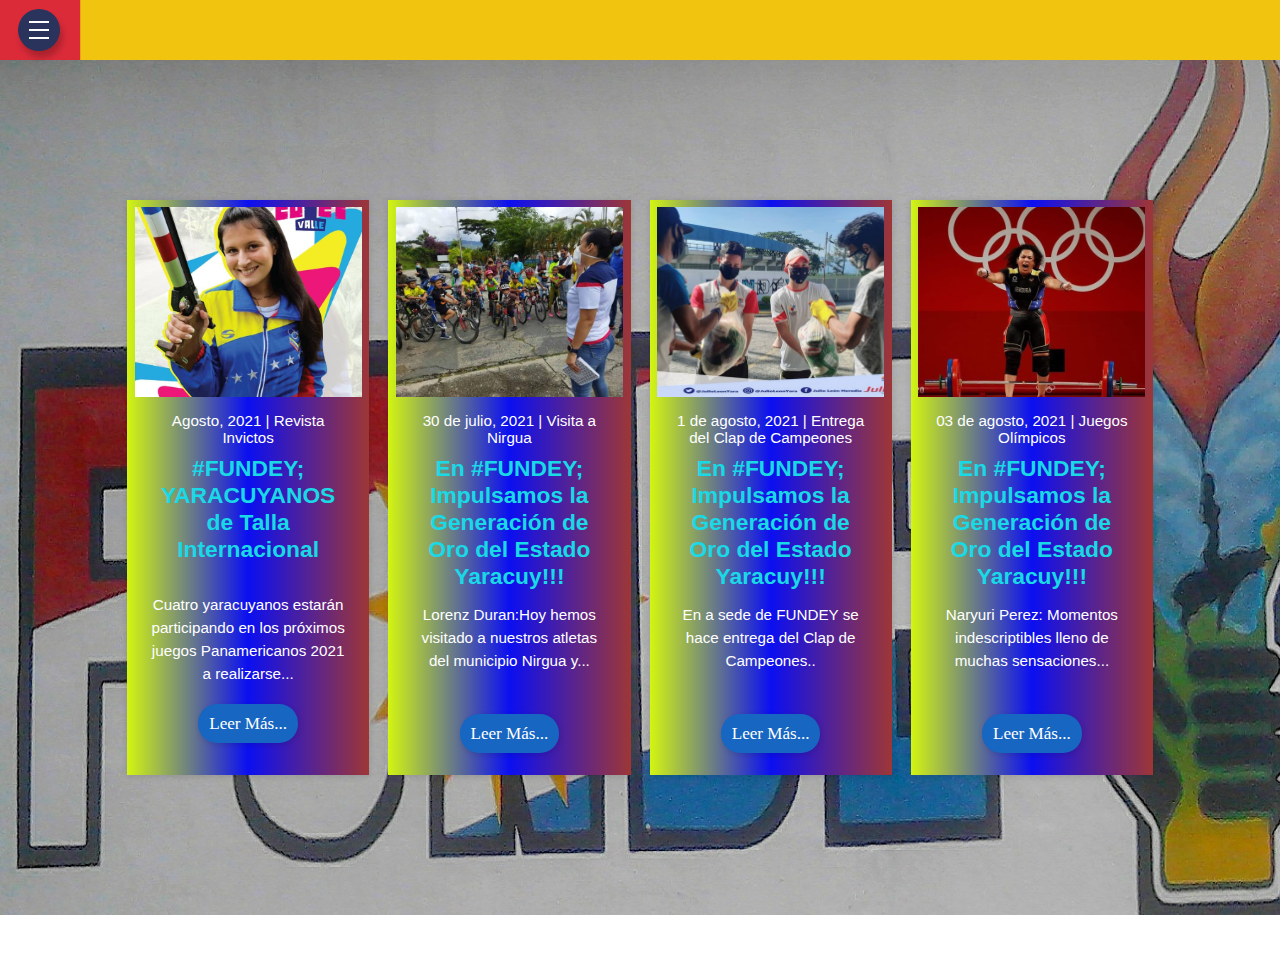
==== index.html @ c15ae680 "Primer commit antes de optimizar el código" ====
<!DOCTYPE html>

<html lang="es">

<head>
  <meta http-equiv="Content-Type" content="text/html; charset=UTF-8">
  <meta name="description" content="Página oficial del Instituto Autónomo del Deporte del Estado Yaracuy (FUNDEY)" />
  <meta name="language" content="spanish" />
  <meta name="copyright" content="FUNDEY">
  <meta name="designer" content="Rayve Zerpa-2021">
  <meta name="audience" content="all">
  <meta name="keywords" content="fundey,Deporte,yaracuy">
  <meta name="robots" content="idex, all, follow">
  <meta http-equiv="X-UA-Compatible" content="IE=edge">
  <meta name="viewport"
    content="width=device-width, user-scalable=no, initial-scale=1.0, maximum-scale=1.0, minimum-scale=1.0">
  <title>FUNDEY</title>
  <!-- CSS Fontawesome -->
  <link rel="stylesheet" href="https://cdnjs.cloudflare.com/ajax/libs/font-awesome/5.15.2/css/all.min.css"
    integrity="sha512-HK5fgLBL+xu6dm/Ii3z4xhlSUyZgTT9tuc/hSrtw6uzJOvgRr2a9jyxxT1ely+B+xFAmJKVSTbpM/CuL7qxO8w=="
    crossorigin="anonymous">
  <link rel="stylesheet" href="css/styles.css">
  <link rel="icon" type="image-x-icon" href="img/FUNDEY.png">
  <meta itemprop="streetAddress"
    content="Av. Alberto Ravell junto al Estadio Florentino Oropeza, cerca de la Plaza de las Banderas">
  <meta itemprop="Venezuela">
</head>

<body background="img/F.JPG">
  <div class="contenedor">


    <div class="main">
      <nav class="nav-main">
        <!-- BTN -->
        <input type="checkbox" class="nav-main__btn-collapse" id="nav-main__checkbox">
        <label for="nav-main__checkbox" class="nav-main__btn-collapse-icon">
          <span class="icon-nav"></span>
          <span class="icon-nav"></span>
          <span class="icon-nav"></span>
        </label>
        <!-- Box red -->
        <div class="nav-main__btn-collapse-bg" style="
    width: 168px;
"></div>
        <!-- Social Networks -->
        <div class="Social-networks">

          <!-- FB -->
          <a href="https://www.facebook.com/fundey.yaracuy" target="_blank" class="social-networks__link-item">
            <i class="fab fa-facebook-f"></i>
          </a>
          <!-- Tw -->
          <a href="https://twitter.com/FUNDEYARACUY" target="_blank" class="social-networks__link-item">
            <i class="fab fa-twitter"></i>

          </a>
          <!-- Ig -->
          <a href="https://www.instagram.com/fundeyoficial/?hl=es-la" target="_blank"
            class="social-networks__link-item">
            <i class="fab fa-instagram"></i>

          </a>
        </div><a href="https://www.instagram.com/fundeyoficial/?hl=es-la" target="_blank"
          class="social-networks__link-item">
          <!-- Menu -->

        </a>
        <div class="nav-main__menu" style="
    padding-left: 22px;
    padding-right: 22px;
     height: 4064px;
"><a href="https://www.instagram.com/fundeyoficial/?hl=es-la" target="_blank" class="social-networks__link-item">

          </a><a href="index.html" class="nav-main__link-item">
            <div class="uno">
              <i class="far fa-newspaper"></i>
              Noticias de FUNDEY
            </div>
          </a>

          <a href="datos personales.html" class="nav-main__link-item">
            <i class="fas fa-user-circle"></i>
            Registro de Atletas
          </a>
          <a href="coordinaciones.html" class="nav-main__link-item">
            <i class="far fa-flag"></i>
            Coordinaciones
          </a>
          <a href="contactos.html" class="nav-main__link-item">
            <i class="fas fa-address-book"></i>
            Contactos
          </a>


          <a href="index.html" class="nav-main__link-item">
            <i class="fas fa-door-open"></i>
            Salir
          </a>


        </div>
      </nav>

      <section class="post-list">

        <div class="content">

          <article class="post">

            <div class="post-header">
              <div class="post-img-1"></div>
            </div>
            <div class="post-body">
              <span>Agosto, 2021 | Revista Invictos</span>
              <h2>#FUNDEY; YARACUYANOS de Talla Internacional</h2><br>
              <p class="descripcion">Cuatro yaracuyanos estarán participando en los próximos juegos Panamericanos 2021 a
                realizarse...</p>

              <a href="invictos.html" target="_blank" class="post-link">Leer Más...</a>
            </div>
          </article>
          <article class="post">

            <div class="post-header">
              <div class="post-img-3"></div>
            </div>
            <div class="post-body">
              <span>30 de julio, 2021 | Visita a Nirgua</span>
              <h2>En #FUNDEY; Impulsamos la Generación de Oro del Estado Yaracuy!!!</h2>
              <p class="descripcion">Lorenz Duran:Hoy hemos visitado a nuestros atletas del municipio Nirgua y...</p>
              <a href="https://www.facebook.com/fundey.yaracuy/posts/2921214738137522?__cft__[0]=AZXMhG8jjVGHwhRX1vwPn7FW-MMhsJ37k0lGNnwBDy6NblDKTuO_qsgXxkqJTqIxY2VJIzAE320R9r_gaXA3pOkBSysNZcCXfr0nYR2k7NFZZsm3P5j7nrLzKc7S3X9ITIvhUC3WndHsglSlMdzwYsxd&amp;__tn__=%2CO%2CP-R"
                target="_blank" class="post-link">Leer Más...</a>
            </div>
          </article>

          <article class="post">

            <div class="post-header">
              <div class="post-img-2"></div>
            </div>
            <div class="post-body">
              <span>1 de agosto, 2021 | Entrega del Clap de Campeones</span>
              <h2>En #FUNDEY; Impulsamos la Generación de Oro del Estado Yaracuy!!!</h2>
              <p class="descripcion">En a sede de FUNDEY se hace entrega del Clap de Campeones..</p>
              <a href="https://twitter.com/FUNDEYARACUY/status/1289336650439385088" target="_blank"
                class="post-link">Leer Más...</a>
            </div>
          </article>

          <article class="post">

            <div class="post-header">
              <div class="post-img-4"></div>
            </div>
            <div class="post-body">
              <span>03 de agosto, 2021 | Juegos Olímpicos</span>
              <h2>En #FUNDEY; Impulsamos la Generación de Oro del Estado Yaracuy!!!</h2>
              <p class="descripcion">Naryuri Perez: Momentos indescriptibles lleno de muchas sensaciones...</p>
              <a href="https://www.facebook.com/fundey.yaracuy/posts/2923576051234724" target="_blank"
                class="post-link">Leer Más...</a>
            </div>
          </article>

        </div>
      </section>


      <script src="main.js"></script>

</body>

</html>
---- css/styles.css ----
*,
*::before,
*::after {
  margin: 0;
  padding: 0;
  box-sizing: border-box;
}
:root {
  --color-yellow: #f1c40f;
  --color-red: #db2b39;
  --color-blue-dark: #29335c;
  --color-blue: #2130b3;

  --size-btn-collapse: 10.5rem;

  --time-animation: 0.3s;
  --box-shadow: 3px 7px 7px rgba(0 0 0 / 22%);
}

.nav-main a {
  text-decoration: none;
  color: inherit;
}
.nav-main {
  background-color: var(--color-yellow);
  padding: 0.6rem 1.2rem;
  display: flex;
  align-items: center;
  position: relative;
}
.nav-main__btn-collapse-icon {
  --size: 44px;
  width: var(--size);
  height: var(--size);
  border-radius: 50%;
  background-color: var(--color-blue-dark);
  padding: 0.6rem 0.3rem;
  z-index: 10;
  cursor: pointer;
  box-shadow: var(--box-shadow);
  display: flex;
  flex-direction: column;
  align-items: center;
  justify-content: space-around;
}
.icon-nav {
  display: block;
  width: 60%;
  height: 2px;
  background-color: #fff;
}
.nav-main__btn-collapse:checked
  + .nav-main__btn-collapse-icon
  .icon-nav:first-child {
  transform: translateY(0.5em) rotate(45deg);
  transition: transform calc(var(--time-animation) / 2);
}
.nav-main__btn-collapse {
  display: none;
}
.nav-main__btn-collapse:checked
  + .nav-main__btn-collapse-icon
  .icon-nav:nth-of-type(2) {
  transform: scale(0);
}
.nav-main__btn-collapse:checked
  + .nav-main__btn-collapse-icon
  .icon-nav:last-child {
  transform: translateY(-0.5em) rotate(-45deg);
}
.nav-main__btn-collapse-bg {
  height: 100%;
  width: var(--size-btn-collapse);
  background-color: var(--color-red);
  position: absolute;
  left: 0px;
  top: 0px;
  transform: translateX(calc(var(--size-btn-collapse) / 2 * -1));
  transition: transform var(--time-animation);
}
.nav-main__btn-collapse:checked ~ .nav-main__btn-collapse-bg {
  transform: translateX(0);
}
.Social-networks {
  background-color: var(--color-blue);
  border-radius: 0 1rem 1rem 0;
  padding: 0.4rem;
  padding-left: 1.5rem;
  color: #fff;
  box-shadow: var(--box-shadow);
  z-index: 1;
  margin-left: -1rem;
  transform: scaleX(0);
  transition: transform var(--time-animation);
  transform-origin: left;
}
.social-networks__link-item {
  margin: 0 1rem;
}
.nav-main__btn-collapse:checked ~ .Social-networks {
  transform: scaleX(1);
}
.nav-main__menu {
  position: absolute;
  left: 0;
  top: 100%;
  display: flex;
  flex-direction: column;
  width: var(--size-btn-collapse);
  height: calc(109vh - 65px);
  background-color: var(--color-red);
  padding: 2rem;
  font-weight: 300;
  box-shadow: var(--box-shadow);
  color: white;
  transform: scaleY(0);
  transition: transform var(--time-animation);
  -o-transform-origin: top;
  transform-origin: top;
}
.nav-main__link-item:hover {
  background: #a50505;
  text-decoration: none;
  padding: 18px 4px;
  display: block;
  border-radius: 10px;
  position: absolute flex;
  transition: var(--time-animation) 0.1s;
}
.nav-main__link-item:focus {
  background: #a50505;
  text-decoration: none;
  padding: 18px 4px;
  display: block;
  border-radius: 10px;
  position: absolute flex;
  transition: var(--time-animation) 0.1s;
}
.uno {
  background: #a50505;
  text-decoration: none;
  padding: 18px 4px;
  background-size: auto;
  display: block;
  border-radius: 10px;
  position: relative;
  box-sizing: border-box;
}
.nav-main__link-item {
  margin-bottom: 2rem;
}
.nav-main__link-item > .far {
  display: inline-block;
  margin-right: 0.6rem;
}

.nav-main__btn-collapse:checked ~ .nav-main__menu {
  transform: scaleY(1);
}
a {
  font-size: 18px;
  font-family: "Times New Roman", Times, serif;
}
body {
  background-repeat: no-repeat;
  background-size: 110% 100%;
  font-family: sans-serif;
  zoom: 95%;
}

.post-list {
  display: flex;
  min-height: 100vh;
  align-items: center;
  justify-content: center;
  padding: 30px 15px;
}

.content {
  display: grid;
  grid-template-columns: repeat(4, 1fr);
  grid-gap: 20px;
  max-width: 1080px;
  margin: auto;
}

.post-img-1 {
  background: url(Invictos.jpg);
  width: 100%;
  height: 200px;
  background-size: cover;
  background-position: center;
  transition: 0.2s;
}
.post-img-2 {
  background: url(beneficio.jpg);
  width: 100%;
  height: 200px;
  background-size: cover;
  background-position: center;
  transition: 0.2s;
}
.post-img-3 {
  background: url(visita.jpg);
  width: 100%;
  height: 200px;
  background-size: cover;
  background-position: center;
  transition: 0.2s;
}
.post-img-4 {
  background: url(naryury.jpg);
  width: 100%;
  height: 200px;
  background-size: cover;
  background-position: center;
  transition: 0.2s;
}
.post {
  box-shadow: 0 1px 6px 1px rgba(0 0 0 / 0.1);
  overflow: hidden;
  transition: 0.2s;
  background-image: linear-gradient(
    to right,
    #d3f511,
    #0b0ff1,
    rgb(158, 54, 54)
  );
  padding: 8px;
}

.post:hover {
  transform: translateY(-4px);
  box-shadow: 0 1px 14px 2px rgba(0 0 0 / 0.15);
}
.post-header {
  width: 100%;
  height: 200px;
  overflow: hidden;
  cursor: pointer;
}
.post:hover .post-img-1,
.post:hover .post-img-2,
.post:hover .post-img-3,
.post:hover .post-img-4 {
  transform: scale(1.1);
}
.post-body {
  padding: 15px;
  text-align: center;
}
.post-body span {
  display: inline-block;
  color: rgb(255, 255, 255);
  margin-bottom: 10px;
}
.post-body h2 {
  margin-bottom: 15px;
  color: rgb(25, 217, 231);
}
.post-body p {
  line-height: 1.5;
  margin-bottom: 20px;
  color: rgb(255, 255, 255);
}
.post-body .post-link {
  display: block;
  text-decoration: none;
  padding: 10px;
  background: #1666c2;
  color: #fff;
  width: 50%;
  margin: auto;
  border-radius: 20px;
  box-shadow: 1px 2px 6px 1px rgba(0 0 0 / 0.1);
  transition: 0.2s;
}
.contenedor {
  width: 100%;
  max-width: auto;
  margin: auto;
  overflow: hidden;
  margin-top: 0px;
}
.post-body .post-link:hover {
  background: #2d74c5;
  box-shadow: 1px 2px 6px 1px rgba(0 0 0 / 0.2);
  transform: translateY(-2px);
}
.post-body .post-link:focus {
  background: #2d74c5;
  box-shadow: 1px 2px 6px 1px rgba(0 0 0 / 0.2);
  transform: translateY(-2px);
}
.main {
  width: 100%;
  margin: auto;
  float: left;
  box-sizing: border-box;
}
@media (max-width: 1024px) {
  .content {
    display: grid;
    grid-template-columns: repeat(3, 1fr);
  }
}
@media (max-width: 980px) {
  .content {
    display: grid;
    grid-template-columns: repeat(2, 1fr);
  }
}

@media screen and (max-width: 760px) {
  body {
    background-size: 100% 100%;

    width: auto;
  }

  .form-register {
    margin-top: auto;
    margin: auto;
    height: 500px;
    width: 416px;
    background: rgba(0, 163, 163, 0.829);
    border-radius: 12px;
    font-family: "times new roman";
    font-size: 25px;
    color: black;
    box-shadow: 10px 15px 30px red;
  }
}
@media screen and (max-height: 125px) {
  body {
    background-size: 100% 100%;

    width: auto;
  }

  .form-register {
    margin-top: auto;
    margin: auto;
    height: 500px;
    width: 416px;
    background: rgba(0, 163, 163, 0.829);
    border-radius: 12px;
    font-family: "times new roman";
    font-size: 25px;
    color: black;
    box-shadow: 10px 15px 30px red;
  }
}
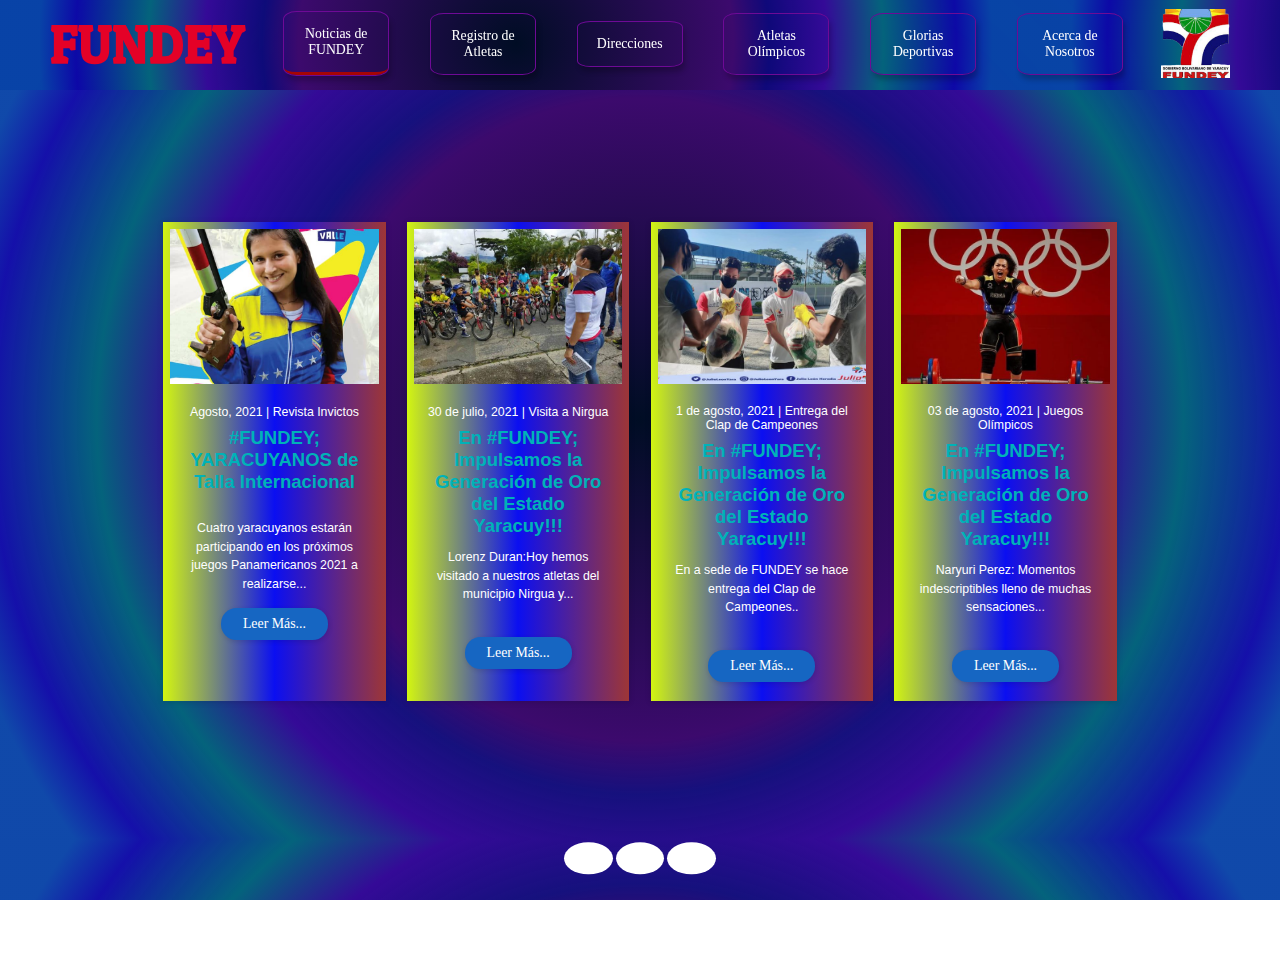
==== commit fc915426: "Primer commit de Jyrob" ====
--- a/index.html
+++ b/index.html
@@ -4,32 +4,32 @@
 
 <head>
   <meta http-equiv="Content-Type" content="text/html; charset=UTF-8">
-  <meta name="description" content="Página oficial del Instituto Autónomo del Deporte del Estado Yaracuy (FUNDEY)" />
-  <meta name="language" content="spanish" />
+  <meta name="description" content="Página oficial del Instituto Autónomo del Deporte del Estado Yaracuy (FUNDEY)">
+  <meta name="language" content="spanish">
   <meta name="copyright" content="FUNDEY">
   <meta name="designer" content="Rayve Zerpa-2021">
   <meta name="audience" content="all">
   <meta name="keywords" content="fundey,Deporte,yaracuy">
   <meta name="robots" content="idex, all, follow">
   <meta http-equiv="X-UA-Compatible" content="IE=edge">
-  <meta name="viewport"
-    content="width=device-width, user-scalable=no, initial-scale=1.0, maximum-scale=1.0, minimum-scale=1.0">
+  <meta name="viewport" content="width=device-width, user-scalable=no,
+      initial-scale=1.0, maximum-scale=1.0, minimum-scale=1.0">
+  <meta name="og:street-address" content="Av. Alberto Ravell junto al Estadio Florentino Oropeza">
   <title>FUNDEY</title>
   <!-- CSS Fontawesome -->
   <link rel="stylesheet" href="https://cdnjs.cloudflare.com/ajax/libs/font-awesome/5.15.2/css/all.min.css"
     integrity="sha512-HK5fgLBL+xu6dm/Ii3z4xhlSUyZgTT9tuc/hSrtw6uzJOvgRr2a9jyxxT1ely+B+xFAmJKVSTbpM/CuL7qxO8w=="
     crossorigin="anonymous">
+  <link href="https://fonts.googleapis.com/css?family=Patua+One:regular" rel="stylesheet" />
+  <link
+    href="https://fonts.googleapis.com/css?family=Roboto:100,100italic,300,300italic,regular,italic,500,500italic,700,700italic,900,900italic"
+    rel="stylesheet" />
   <link rel="stylesheet" href="css/styles.css">
   <link rel="icon" type="image-x-icon" href="img/FUNDEY.png">
-  <meta itemprop="streetAddress"
-    content="Av. Alberto Ravell junto al Estadio Florentino Oropeza, cerca de la Plaza de las Banderas">
-  <meta itemprop="Venezuela">
 </head>
 
-<body background="img/F.JPG">
+<body>
   <div class="contenedor">
-
-
     <div class="main">
       <nav class="nav-main">
         <!-- BTN -->
@@ -40,12 +40,9 @@
           <span class="icon-nav"></span>
         </label>
         <!-- Box red -->
-        <div class="nav-main__btn-collapse-bg" style="
-    width: 168px;
-"></div>
+        <div class="nav-main__btn-collapse-bg"></div>
         <!-- Social Networks -->
         <div class="Social-networks">
-
           <!-- FB -->
           <a href="https://www.facebook.com/fundey.yaracuy" target="_blank" class="social-networks__link-item">
             <i class="fab fa-facebook-f"></i>
@@ -53,121 +50,156 @@
           <!-- Tw -->
           <a href="https://twitter.com/FUNDEYARACUY" target="_blank" class="social-networks__link-item">
             <i class="fab fa-twitter"></i>
-
           </a>
           <!-- Ig -->
           <a href="https://www.instagram.com/fundeyoficial/?hl=es-la" target="_blank"
             class="social-networks__link-item">
             <i class="fab fa-instagram"></i>
-
-          </a>
-        </div><a href="https://www.instagram.com/fundeyoficial/?hl=es-la" target="_blank"
-          class="social-networks__link-item">
-          <!-- Menu -->
-
-        </a>
-        <div class="nav-main__menu" style="
-    padding-left: 22px;
-    padding-right: 22px;
-     height: 4064px;
-"><a href="https://www.instagram.com/fundeyoficial/?hl=es-la" target="_blank" class="social-networks__link-item">
-
+          </a>
+        </div>
+        <!-- Menu -->
+        <div class="nav-main__menu"><a href="https://www.instagram.com/fundeyoficial/?hl=es-la" target="_blank"
+            class="social-networks__link-item">
           </a><a href="index.html" class="nav-main__link-item">
             <div class="uno">
               <i class="far fa-newspaper"></i>
               Noticias de FUNDEY
             </div>
           </a>
-
           <a href="datos personales.html" class="nav-main__link-item">
             <i class="fas fa-user-circle"></i>
             Registro de Atletas
           </a>
-          <a href="coordinaciones.html" class="nav-main__link-item">
+          <a href="direcciones.html" class="nav-main__link-item">
             <i class="far fa-flag"></i>
-            Coordinaciones
+            Direcciones
           </a>
           <a href="contactos.html" class="nav-main__link-item">
             <i class="fas fa-address-book"></i>
-            Contactos
-          </a>
-
-
+            Atletas Olímpicos
+          </a>
           <a href="index.html" class="nav-main__link-item">
             <i class="fas fa-door-open"></i>
-            Salir
-          </a>
-
-
-        </div>
+            Glorias Deportivas
+          </a>
+          <a href="index.html" class="nav-main__link-item">
+            <i class="fas fa-door-open"></i>
+            Acerca de Nosotros
+          </a>
+        </div>
+        <h1 class="h1">FUNDEY</h1>
       </nav>
-
-      <section class="post-list">
-
-        <div class="content">
-
-          <article class="post">
-
-            <div class="post-header">
-              <div class="post-img-1"></div>
-            </div>
-            <div class="post-body">
-              <span>Agosto, 2021 | Revista Invictos</span>
-              <h2>#FUNDEY; YARACUYANOS de Talla Internacional</h2><br>
-              <p class="descripcion">Cuatro yaracuyanos estarán participando en los próximos juegos Panamericanos 2021 a
-                realizarse...</p>
-
-              <a href="invictos.html" target="_blank" class="post-link">Leer Más...</a>
-            </div>
-          </article>
-          <article class="post">
-
-            <div class="post-header">
-              <div class="post-img-3"></div>
-            </div>
-            <div class="post-body">
-              <span>30 de julio, 2021 | Visita a Nirgua</span>
-              <h2>En #FUNDEY; Impulsamos la Generación de Oro del Estado Yaracuy!!!</h2>
-              <p class="descripcion">Lorenz Duran:Hoy hemos visitado a nuestros atletas del municipio Nirgua y...</p>
-              <a href="https://www.facebook.com/fundey.yaracuy/posts/2921214738137522?__cft__[0]=AZXMhG8jjVGHwhRX1vwPn7FW-MMhsJ37k0lGNnwBDy6NblDKTuO_qsgXxkqJTqIxY2VJIzAE320R9r_gaXA3pOkBSysNZcCXfr0nYR2k7NFZZsm3P5j7nrLzKc7S3X9ITIvhUC3WndHsglSlMdzwYsxd&amp;__tn__=%2CO%2CP-R"
-                target="_blank" class="post-link">Leer Más...</a>
-            </div>
-          </article>
-
-          <article class="post">
-
-            <div class="post-header">
-              <div class="post-img-2"></div>
-            </div>
-            <div class="post-body">
-              <span>1 de agosto, 2021 | Entrega del Clap de Campeones</span>
-              <h2>En #FUNDEY; Impulsamos la Generación de Oro del Estado Yaracuy!!!</h2>
-              <p class="descripcion">En a sede de FUNDEY se hace entrega del Clap de Campeones..</p>
-              <a href="https://twitter.com/FUNDEYARACUY/status/1289336650439385088" target="_blank"
-                class="post-link">Leer Más...</a>
-            </div>
-          </article>
-
-          <article class="post">
-
-            <div class="post-header">
-              <div class="post-img-4"></div>
-            </div>
-            <div class="post-body">
-              <span>03 de agosto, 2021 | Juegos Olímpicos</span>
-              <h2>En #FUNDEY; Impulsamos la Generación de Oro del Estado Yaracuy!!!</h2>
-              <p class="descripcion">Naryuri Perez: Momentos indescriptibles lleno de muchas sensaciones...</p>
-              <a href="https://www.facebook.com/fundey.yaracuy/posts/2923576051234724" target="_blank"
-                class="post-link">Leer Más...</a>
-            </div>
-          </article>
-
-        </div>
-      </section>
-
-
-      <script src="main.js"></script>
-
+    </div>
+  </div>
+  <div class="main-free">
+    <nav class="main-free__nav">
+      <h1>FUNDEY</h1>
+      <!-- Menu -->
+      <a href="index.html" class="main-free__nav-link-item-uno-active">
+        <i class="far fa-newspaper"></i>
+        Noticias de FUNDEY
+      </a>
+      <a href="datos personales.html" class="main-free__nav-link-item-uno">
+        <i class="fas fa-user-circle"></i>
+        Registro de Atletas
+      </a>
+      <a href="direcciones.html" class="main-free__nav-link-item-uno">
+        <i class="far fa-flag"></i>
+        Direcciones
+      </a>
+      <a href="contactos.html" class="main-free__nav-link-item-uno">
+        <i class="fas fa-trophy"></i>
+        Atletas Olímpicos
+      </a>
+      <a href="index.html" class="main-free__nav-link-item-uno">
+        <i class="fas fa-medal"></i>
+        Glorias Deportivas
+      </a>
+      <a href="index.html" class="main-free__nav-link-item-uno">
+        <i class="fas fa-university"></i>
+        Acerca de Nosotros
+      </a>
+      <img class="logo" src="img/FUNDEY.png">
+    </nav>
+  </div>
+  <section class="post-list">
+    <div class="content">
+      <article class="post">
+        <div class="post-header">
+          <img class="post-img-1" src="img/Invictos.jpg" alt="Imagen de la Visita a Nirgua">
+        </div>
+        <div class="post-body">
+          <span>Agosto, 2021 | Revista Invictos</span>
+          <h2>#FUNDEY; YARACUYANOS de Talla Internacional</h2><br>
+          <p class="descripcion">Cuatro yaracuyanos estarán participando
+            en los próximos juegos Panamericanos 2021 a
+            realizarse...</p>
+          <a href="invictos.html" target="_blank" class="post-link">Leer
+            Más...</a>
+        </div>
+      </article>
+      <article class="post">
+        <div class="post-header">
+          <img class="post-img-2" src="img/visita.jpg" alt="Imagen de la Visita a Nirgua">
+        </div>
+        <div class="post-body">
+          <span>30 de julio, 2021 | Visita a Nirgua</span>
+          <h2>En #FUNDEY; Impulsamos la Generación de Oro del Estado
+            Yaracuy!!!</h2>
+          <p class="descripcion">Lorenz Duran:Hoy hemos visitado a
+            nuestros atletas del municipio Nirgua y...</p>
+          <a href="https://www.facebook.com/fundey.yaracuy/posts/2921214738137522?__cft__[0]=AZXMhG8jjVGHwhRX1vwPn7FW-MMhsJ37k0lGNnwBDy6NblDKTuO_qsgXxkqJTqIxY2VJIzAE320R9r_gaXA3pOkBSysNZcCXfr0nYR2k7NFZZsm3P5j7nrLzKc7S3X9ITIvhUC3WndHsglSlMdzwYsxd&amp;__tn__=%2CO%2CP-R"
+            target="_blank" class="post-link">Leer Más...</a>
+        </div>
+      </article>
+      <article class="post">
+        <div class="post-header">
+          <img class="post-img-3" src="img/beneficio.jpg" alt="Imagen de la Visita a Nirgua">
+        </div>
+        <div class="post-body">
+          <span>1 de agosto, 2021 | Entrega del Clap de Campeones</span>
+          <h2>En #FUNDEY; Impulsamos la Generación de Oro del Estado
+            Yaracuy!!!</h2>
+          <p class="descripcion">En a sede de FUNDEY se hace entrega del
+            Clap de Campeones..</p>
+          <a href="https://twitter.com/FUNDEYARACUY/status/1289336650439385088" target="_blank" class="post-link">Leer
+            Más...</a>
+        </div>
+      </article>
+      <article class="post">
+        <div class="post-header">
+          <img class="post-img-4" src="img/naryury.jpg" alt="Imagen de la Visita a Nirgua">
+        </div>
+        <div class="post-body">
+          <span>03 de agosto, 2021 | Juegos Olímpicos</span>
+          <h2>En #FUNDEY; Impulsamos la Generación de Oro del Estado
+            Yaracuy!!!</h2>
+          <p class="descripcion">Naryuri Perez: Momentos indescriptibles
+            lleno de muchas sensaciones...</p>
+          <a href="https://www.facebook.com/fundey.yaracuy/posts/2923576051234724" target="_blank"
+            class="post-link">Leer Más...</a>
+        </div>
+      </article>
+    </div>
+  </section>
+  <footer class="main-free__nav-Social-networks">
+    <!-- Social Networks -->
+    <!-- FB -->
+    <a href="https://www.facebook.com/fundey.yaracuy" target="_blank" class="main-free__nav-social-networks-link-item">
+      <i class="fab fa-facebook-f"></i>
+    </a>
+    <!-- Tw -->
+    <a href="https://twitter.com/FUNDEYARACUY" target="_blank" class="main-free__nav-social-networks-link-item">
+      <i class="fab fa-twitter"></i>
+    </a>
+    <!-- Ig -->
+    <a href="https://www.instagram.com/fundeyoficial/?hl=es-la" target="_blank"
+      class="main-free__nav-social-networks-link-item">
+      <i class="fab fa-instagram"></i>
+    </a>
+  </footer>
+  <script src="js/main-2.js"></script>
+  </div>
 </body>
 
 </html>--- a/css/styles.css
+++ b/css/styles.css
@@ -4,29 +4,56 @@
   margin: 0;
   padding: 0;
   box-sizing: border-box;
+  zoom: 95%;
 }
 :root {
   --color-yellow: #f1c40f;
   --color-red: #db2b39;
   --color-blue-dark: #29335c;
   --color-blue: #2130b3;
-
   --size-btn-collapse: 10.5rem;
-
   --time-animation: 0.3s;
   --box-shadow: 3px 7px 7px rgba(0 0 0 / 22%);
 }
 
+body {
+  font-family: sans-serif;
+  background: radial-gradient(
+    circle,
+    rgba(0, 13, 36, 1) 0%,
+    rgba(60, 10, 109, 1) 42%,
+    rgba(14, 9, 121, 0.9668067055923932) 49%,
+    rgba(52, 10, 151, 1) 60%,
+    rgba(4, 99, 124, 1) 71%,
+    rgba(13, 8, 167, 0.9668067055923932) 85%,
+    rgba(8, 67, 167, 0.9668067055923932) 92%
+  );
+
+  margin-top: 63px;
+}
 .nav-main a {
   text-decoration: none;
   color: inherit;
 }
 .nav-main {
-  background-color: var(--color-yellow);
-  padding: 0.6rem 1.2rem;
+  background: radial-gradient(
+    circle,
+    rgba(0, 13, 36, 1) 0%,
+    rgba(60, 10, 109, 1) 42%,
+    rgba(14, 9, 121, 0.9668067055923932) 49%,
+    rgba(52, 10, 151, 1) 60%,
+    rgba(4, 99, 124, 1) 71%,
+    rgba(13, 8, 167, 0.9668067055923932) 85%,
+    rgba(8, 67, 167, 0.9668067055923932) 92%
+  );
+  background-size: 100vw;
+  padding: 0.7rem 1.2rem;
   display: flex;
   align-items: center;
-  position: relative;
+  position: fixed;
+  width: 100%;
+  z-index: 100000;
+  margin-top: -78px;
 }
 .nav-main__btn-collapse-icon {
   --size: 44px;
@@ -107,16 +134,19 @@
   display: flex;
   flex-direction: column;
   width: var(--size-btn-collapse);
-  height: calc(109vh - 65px);
+  height: calc(140vh - 75px);
   background-color: var(--color-red);
   padding: 2rem;
   font-weight: 300;
   box-shadow: var(--box-shadow);
   color: white;
   transform: scaleY(0);
-  transition: transform var(--time-animation);
+  transition: transform calc(var(--time-animation) + 0.12s);
   -o-transform-origin: top;
   transform-origin: top;
+  z-index: 100000;
+  padding-left: 22px;
+  padding-right: 22px;
 }
 .nav-main__link-item:hover {
   background: #a50505;
@@ -161,71 +191,73 @@
   font-size: 18px;
   font-family: "Times New Roman", Times, serif;
 }
-body {
-  background-repeat: no-repeat;
-  background-size: 110% 100%;
-  font-family: sans-serif;
-  zoom: 95%;
-}
-
+.flex-container {
+  display: flex;
+  position: absolute;
+  justify-content: center;
+  align-content: top;
+}
+.h1 {
+  font-family: "patua one", "roboto", arial;
+  font-size: 70px;
+  color: rgb(228, 1, 39);
+  padding: 0;
+  position: absolute;
+  transform: translateX(40vw);
+}
 .post-list {
   display: flex;
   min-height: 100vh;
   align-items: center;
   justify-content: center;
   padding: 30px 15px;
+  position: relative;
 }
 
 .content {
   display: grid;
-  grid-template-columns: repeat(4, 1fr);
-  grid-gap: 20px;
-  max-width: 1080px;
+  grid-template-columns: repeat(1, 1fr);
+  grid-gap: 24px;
+  max-width: 980px;
   margin: auto;
+  position: relative;
+  z-index: 1;
 }
 
 .post-img-1 {
-  background: url(Invictos.jpg);
   width: 100%;
-  height: 200px;
-  background-size: cover;
-  background-position: center;
+  height: 400px;
+  object-fit: cover;
+  object-position: center;
   transition: 0.2s;
+  background-repeat: no-repeat;
 }
 .post-img-2 {
-  background: url(beneficio.jpg);
   width: 100%;
-  height: 200px;
-  background-size: cover;
-  background-position: center;
+  height: 400px;
+  object-fit: cover;
+  object-position: center;
   transition: 0.2s;
 }
 .post-img-3 {
-  background: url(visita.jpg);
   width: 100%;
-  height: 200px;
-  background-size: cover;
-  background-position: center;
+  height: 400px;
+  object-fit: cover;
+  object-position: center;
   transition: 0.2s;
 }
 .post-img-4 {
-  background: url(naryury.jpg);
   width: 100%;
-  height: 200px;
-  background-size: cover;
-  background-position: center;
+  height: 400px;
+  object-fit: cover;
+  object-position: center;
   transition: 0.2s;
 }
 .post {
   box-shadow: 0 1px 6px 1px rgba(0 0 0 / 0.1);
   overflow: hidden;
   transition: 0.2s;
-  background-image: linear-gradient(
-    to right,
-    #d3f511,
-    #0b0ff1,
-    rgb(158, 54, 54)
-  );
+  background: linear-gradient(to left, rgb(158, 54, 54), #0b0ff1, #d3f511);
   padding: 8px;
 }
 
@@ -235,12 +267,12 @@
 }
 .post-header {
   width: 100%;
-  height: 200px;
+  height: 400px;
   overflow: hidden;
   cursor: pointer;
 }
+.post:hover .post-img-2,
 .post:hover .post-img-1,
-.post:hover .post-img-2,
 .post:hover .post-img-3,
 .post:hover .post-img-4 {
   transform: scale(1.1);
@@ -256,7 +288,7 @@
 }
 .post-body h2 {
   margin-bottom: 15px;
-  color: rgb(25, 217, 231);
+  color: rgb(0, 178, 184);
 }
 .post-body p {
   line-height: 1.5;
@@ -269,7 +301,7 @@
   padding: 10px;
   background: #1666c2;
   color: #fff;
-  width: 50%;
+  width: 58%;
   margin: auto;
   border-radius: 20px;
   box-shadow: 1px 2px 6px 1px rgba(0 0 0 / 0.1);
@@ -298,26 +330,382 @@
   float: left;
   box-sizing: border-box;
 }
-@media (max-width: 1024px) {
+footer {
+  display: none;
+}
+.main-free {
+  display: none;
+}
+@media screen AND (min-width: 1080px) AND (max-width: 5000px) {
+  .nav-main {
+    display: none;
+  }
+  .olimpic {
+    width: 30.5px;
+    height: 19.81px;
+  }
+  body {
+    margin-top: 40px;
+    margin-bottom: 0;
+    zoom: 94%;
+    height: 100vh;
+  }
+  .main-free {
+    display: flex;
+    position: sticky;
+    top: 0px;
+    z-index: 1000058645;
+  }
+  .nav-main__btn-collapse-bg {
+    display: inline-flex;
+  }
+
+  .main-free__nav {
+    background: radial-gradient(
+      circle,
+      rgba(0, 13, 36, 1) 0%,
+      rgba(60, 10, 109, 1) 42%,
+      rgba(14, 9, 121, 0.9668067055923932) 49%,
+      rgba(52, 10, 151, 1) 60%,
+      rgba(4, 99, 124, 1) 71%,
+      rgba(13, 8, 167, 0.9668067055923932) 85%,
+      rgba(8, 67, 167, 0.9668067055923932) 92%
+    );
+    background-size: 100vw;
+    padding: 0.9rem 1.2rem;
+    display: flex;
+    align-items: center;
+    position: fixed;
+    width: 100%;
+    z-index: 100000;
+    margin-top: -48px;
+    justify-content: space-evenly;
+    flex-wrap: no-wrap;
+  }
+
+  .main-free__nav a {
+    text-decoration: none;
+    color: #fff;
+    align-self: center;
+    position: relative;
+    text-align: center;
+    justify-self: flex-start;
+    box-shadow: var(--box-shadow);
+    outline: 1px solid #6e0a96;
+    border-radius: 12%;
+    padding: 18px;
+    flex-basis: 136px;
+    margin: 5px;
+  }
+
+  .main-free__nav-link-item-uno-active {
+    border-bottom: 5px solid #a50505;
+  }
+  .main-free__nav-link-item-uno-active:hover {
+    border-bottom: 6px solid #a50505;
+    text-decoration: none;
+    display: inline-block;
+    transition: var(--time-animation) 0.1s;
+    color: #fff;
+  }
+
+  .main-free__nav-Social-networks {
+    display: flex;
+    z-index: 1;
+    position: relative;
+    justify-content: center;
+    transform: translateY(-55px);
+  }
+  .main-free__nav-Social-networks a {
+    background-color: #fff;
+    border-radius: 100%;
+    padding: 20px;
+    margin: 2px;
+    text-decoration: none;
+    text-align: center;
+    width: 60px;
+  }
+  .logo {
+    height: 90px;
+  }
+  /*.main-free__nav-Social-networks {
+    padding: 0.4rem;
+    color: #fff;
+    z-index: 1;
+    display: flex;
+    justify-content: space-around;
+  }*/
+  .main-free__nav-link-item-uno {
+    margin: 0 2rem;
+  }
+  .main-free__nav-menu {
+    position: relative;
+    display: inline-flex;
+    flex-direction: row;
+    width: var(--size-btn-collapse);
+    height: calc(114vh - 65px);
+    background-color: var(--color-red);
+    padding: 2rem;
+    font-weight: 300;
+    box-shadow: var(--box-shadow);
+    color: #fff;
+    z-index: 1000;
+  }
+
+  .main-free__nav-link-item-uno:hover {
+    border-bottom: 5px solid #a50505;
+    text-decoration: none;
+    display: inline-block;
+    transition: var(--time-animation) 0.1s;
+    color: #fff;
+  }
+
+  .main-free__nav-link-item {
+    margin-bottom: 2rem;
+  }
+  .main-free__nav-link-item > .far {
+    display: inline-block;
+    margin-right: 0.6rem;
+  }
+  /*.main-free__nav-Social-networks a {
+    font-size: 18px;
+    font-family: "Times New Roman", Times, serif;
+    color: rgb(33, 69, 187);
+    text-decoration: none;
+    background-color: #fff;
+    border-radius: 100%;
+    padding: 10px 12px;
+  }
+*/
+  h1 {
+    font-family: "patua one", roboto, arial;
+    font-size: 70px;
+    color: rgb(228, 1, 39);
+    z-index: 100;
+  }
+  /*footer {
+    display: inline-flex;
+    position: absolute;
+    transform: translateX(39vw);
+    bottom: 15px;
+  }*/
   .content {
-    display: grid;
-    grid-template-columns: repeat(3, 1fr);
-  }
-}
-@media (max-width: 980px) {
+    grid-template-columns: repeat(4, 1fr);
+    margin: auto;
+    justify-content: center;
+  }
+  .post {
+    width: 260px;
+  }
+  .post-header {
+    width: 100%;
+    height: 200px;
+  }
+  .post-img-1 {
+    width: 100%;
+    height: 200px;
+    object-fit: 100% 200%;
+    background-repeat: no-repeat;
+  }
+  .post-img-2 {
+    width: 100%;
+    height: 200px;
+    object-fit: 100% 100%;
+    background-repeat: no-repeat;
+  }
+  .post-img-3 {
+    width: 100%;
+    height: 200px;
+    object-fit: 100% 100%;
+    background-repeat: no-repeat;
+  }
+  .post-img-4 {
+    width: 100%;
+    height: 200px;
+    object-fit: 100% 100%;
+    background-repeat: no-repeat;
+  }
+  .post-list {
+    zoom: 106%;
+    position: relative;
+  }
+}
+
+@media screen AND (min-width: 773px) AND (max-width: 1079px) {
+  .nav-main {
+    display: none;
+  }
+  body {
+    margin-top: 100px;
+  }
+  .main-free {
+    display: flex;
+    position: fixed;
+    top: 46px;
+    z-index: 1000058645;
+  }
+  .nav-main__btn-collapse-bg {
+    display: inline-flex;
+  }
+
+  .main-free__nav {
+    background: radial-gradient(
+      circle,
+      rgba(0, 13, 36, 1) 0%,
+      rgba(60, 10, 109, 1) 42%,
+      rgba(14, 9, 121, 0.9668067055923932) 49%,
+      rgba(52, 10, 151, 1) 60%,
+      rgba(4, 99, 124, 1) 71%,
+      rgba(13, 8, 167, 0.9668067055923932) 85%,
+      rgba(8, 67, 167, 0.9668067055923932) 92%
+    );
+    background-size: 100vw;
+    padding: 0.9rem 1.2rem;
+    display: flex;
+    align-items: center;
+    position: fixed;
+    width: 100%;
+    z-index: 100000;
+    margin-top: -48px;
+    justify-content: space-evenly;
+    flex-wrap: wrap;
+    justify-content: space-evenly;
+    align-content: center;
+  }
+
+  .main-free__nav a {
+    text-decoration: none;
+    color: #fff;
+    align-self: center;
+    position: relative;
+    text-align: center;
+    justify-self: center;
+    box-shadow: var(--box-shadow);
+    outline: 1px solid #6e0a96;
+    border-radius: 12%;
+    padding: 20px;
+    flex-basis: 146px;
+    margin: 5px;
+  }
+
+  .main-free__nav-Social-networks {
+    display: flex;
+    z-index: 1;
+    position: relative;
+    align-items: flex-end;
+    justify-content: center;
+    width: 200px;
+    transform: translateX(47vw);
+  }
+  .main-free__nav-Social-networks a {
+    background-color: #fff;
+    border-radius: 100%;
+    padding: 20px;
+    margin: 2px;
+    text-decoration: none;
+    flex-basis: 20px;
+    text-align: center;
+    flex: 1 1 10px;
+  }
+
+  .logo {
+    height: 90px;
+  }
+  /*.main-free__nav-Social-networks {
+    padding: 0.4rem;
+    color: #fff;
+    z-index: 1;
+    display: flex;
+    justify-content: space-around;
+  }*/
+  .main-free__nav-link-item-uno {
+    margin: 0 1rem;
+  }
+  .main-free__nav-menu {
+    position: relative;
+    display: inline-flex;
+    flex-direction: row;
+    width: var(--size-btn-collapse);
+    height: calc(114vh - 65px);
+    background-color: var(--color-red);
+    padding: 2rem;
+    font-weight: 300;
+    box-shadow: var(--box-shadow);
+    color: #fff;
+    z-index: 1000;
+    top: 5px;
+    margin: 0 2px;
+  }
+  .main-free__nav-link-item-uno--active {
+    border-bottom: 5px solid #a50505;
+  }
+  .main-free__nav-link-item-uno:hover {
+    border-bottom: 3px solid #a50505;
+    text-decoration: none;
+    display: inline-block;
+    position: absolute flex;
+    transition: var(--time-animation) 0.1s;
+    color: #fff;
+  }
+
+  .main-free__nav-link-item {
+    margin-bottom: 2rem;
+  }
+  .main-free__nav-link-item > .far {
+    display: inline-block;
+    margin-right: 0.6rem;
+  }
+  /*.main-free__nav-Social-networks a {
+    font-size: 18px;
+    font-family: "Times New Roman", Times, serif;
+    color: rgb(33, 69, 187);
+    text-decoration: none;
+    background-color: #fff;
+    border-radius: 100%;
+    padding: 10px 12px;
+  }
+*/
+  h1 {
+    font-family: "patua one", roboto, arial;
+    font-size: 58px;
+    color: rgb(228, 1, 39);
+    z-index: 100;
+    position: relative;
+  }
   .content {
-    display: grid;
     grid-template-columns: repeat(2, 1fr);
   }
-}
-
-@media screen and (max-width: 760px) {
-  body {
+  .post-header {
+    width: 100%;
+    height: 400px;
+  }
+  .post-img-1 {
+    width: 100%;
+    height: 400px;
+    background-size: 100% 200%;
+    background-repeat: no-repeat;
+  }
+  .post-img-2 {
+    width: 100%;
+    height: 400px;
     background-size: 100% 100%;
-
-    width: auto;
-  }
-
+    background-repeat: no-repeat;
+  }
+  .post-img-3 {
+    width: 100%;
+    height: 400px;
+    background-size: 100% 100%;
+    background-repeat: no-repeat;
+  }
+  .post-img-4 {
+    width: 100%;
+    height: 400px;
+    background-size: 100% 100%;
+    background-repeat: no-repeat;
+  }
+}
+
+@media screen and (max-width: 1024px) {
   .form-register {
     margin-top: auto;
     margin: auto;
@@ -331,23 +719,3 @@
     box-shadow: 10px 15px 30px red;
   }
 }
-@media screen and (max-height: 125px) {
-  body {
-    background-size: 100% 100%;
-
-    width: auto;
-  }
-
-  .form-register {
-    margin-top: auto;
-    margin: auto;
-    height: 500px;
-    width: 416px;
-    background: rgba(0, 163, 163, 0.829);
-    border-radius: 12px;
-    font-family: "times new roman";
-    font-size: 25px;
-    color: black;
-    box-shadow: 10px 15px 30px red;
-  }
-}
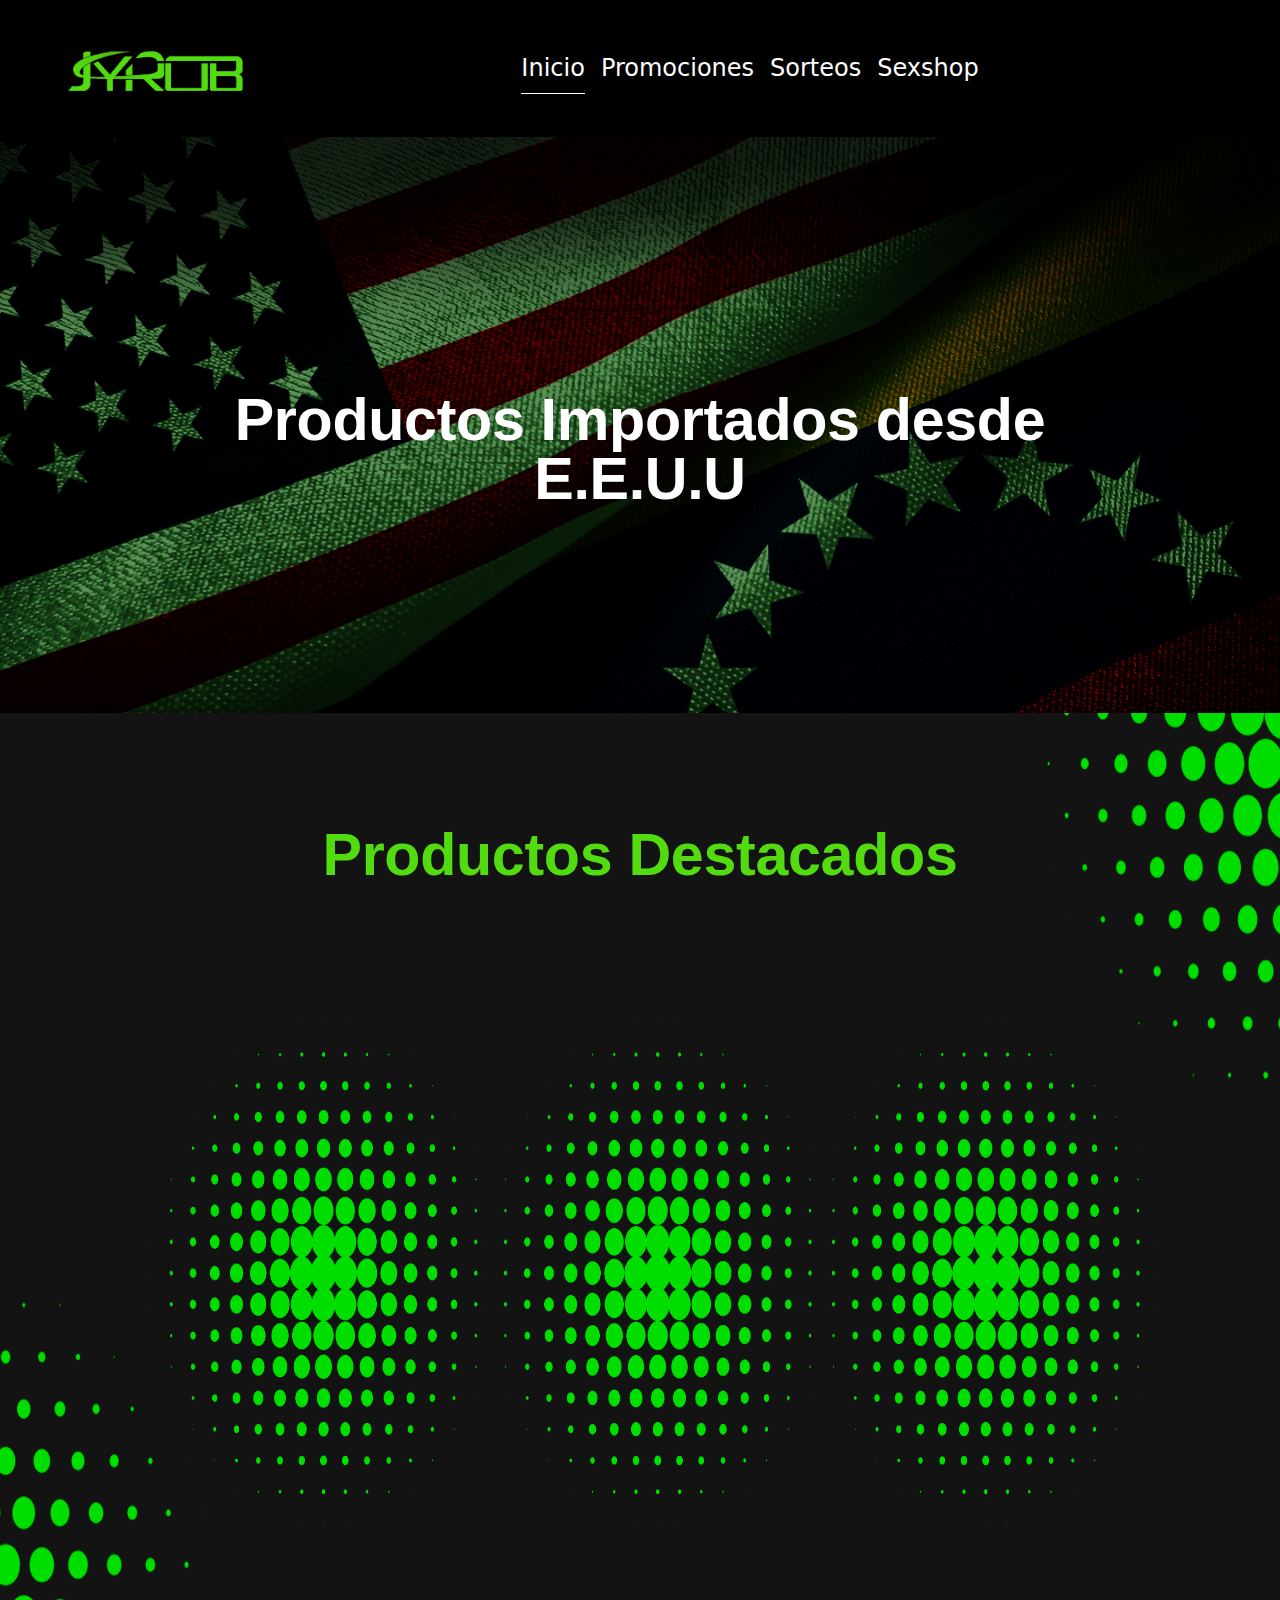
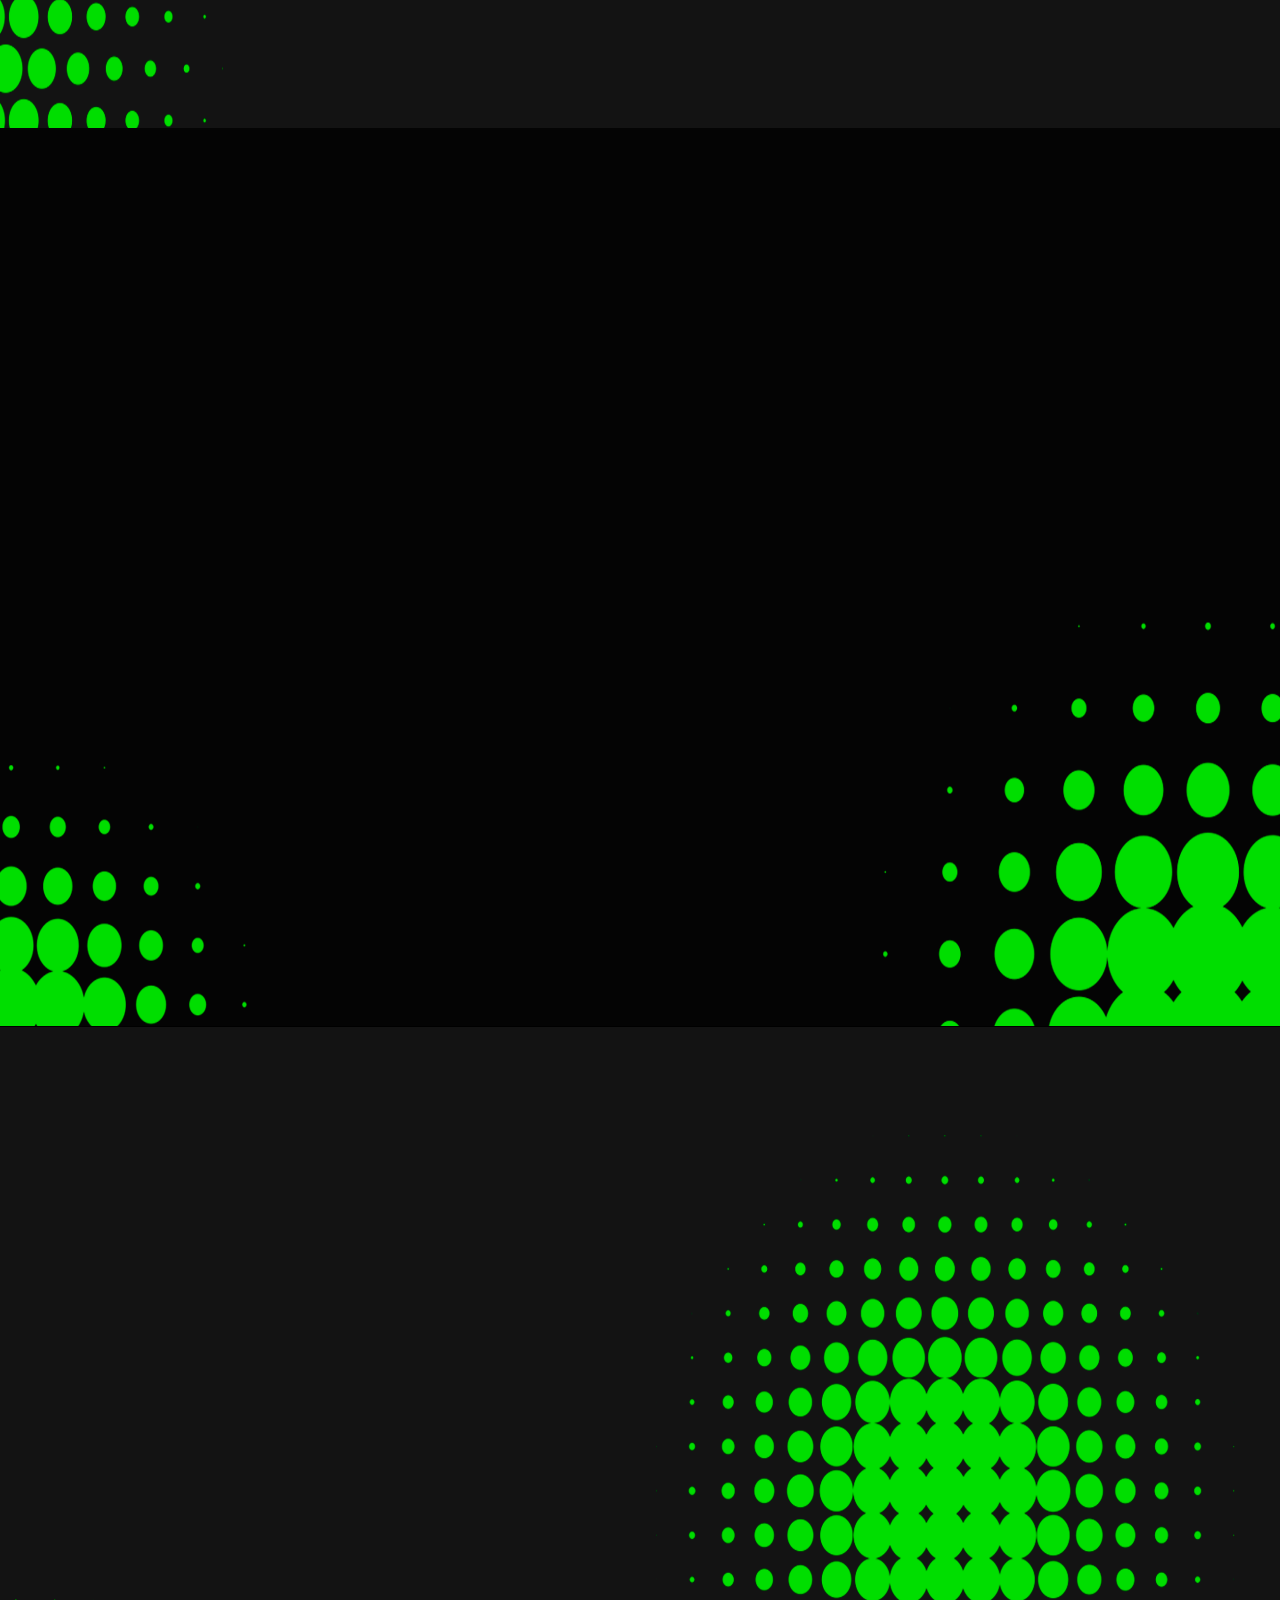
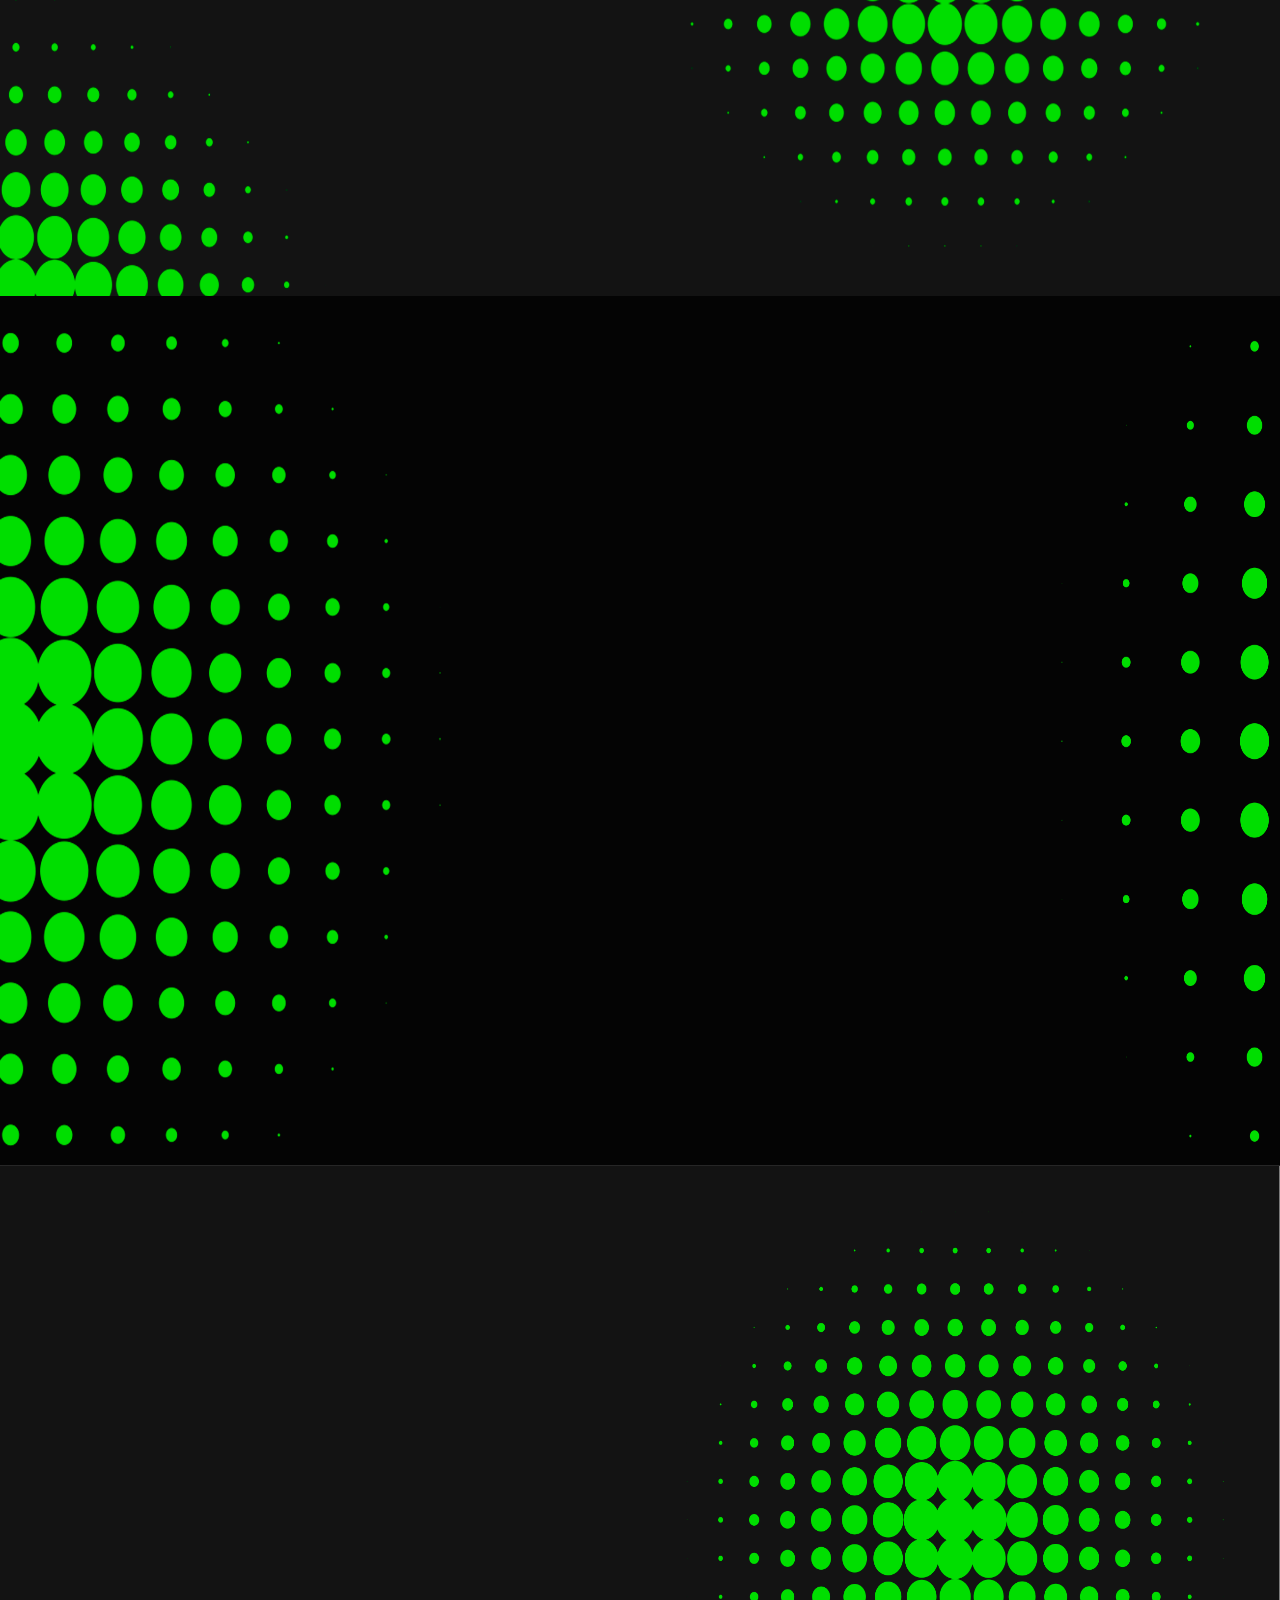
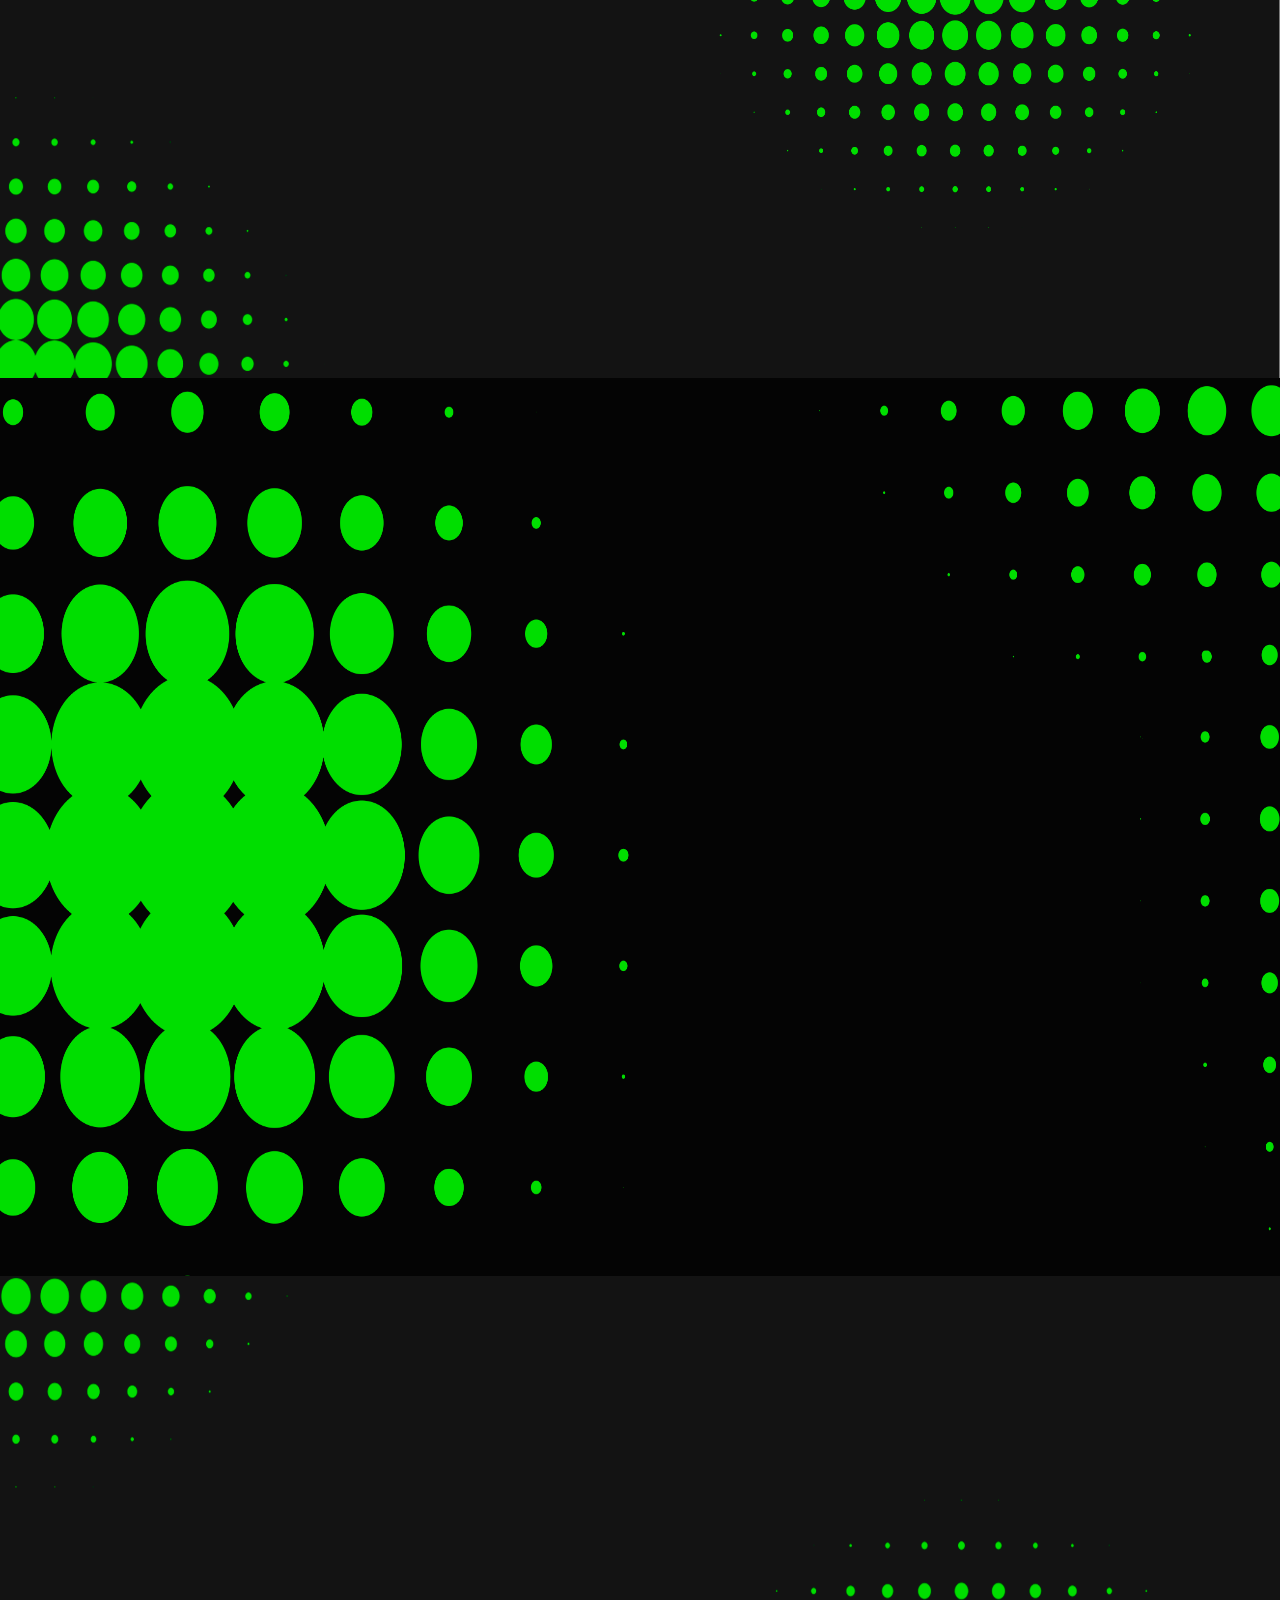
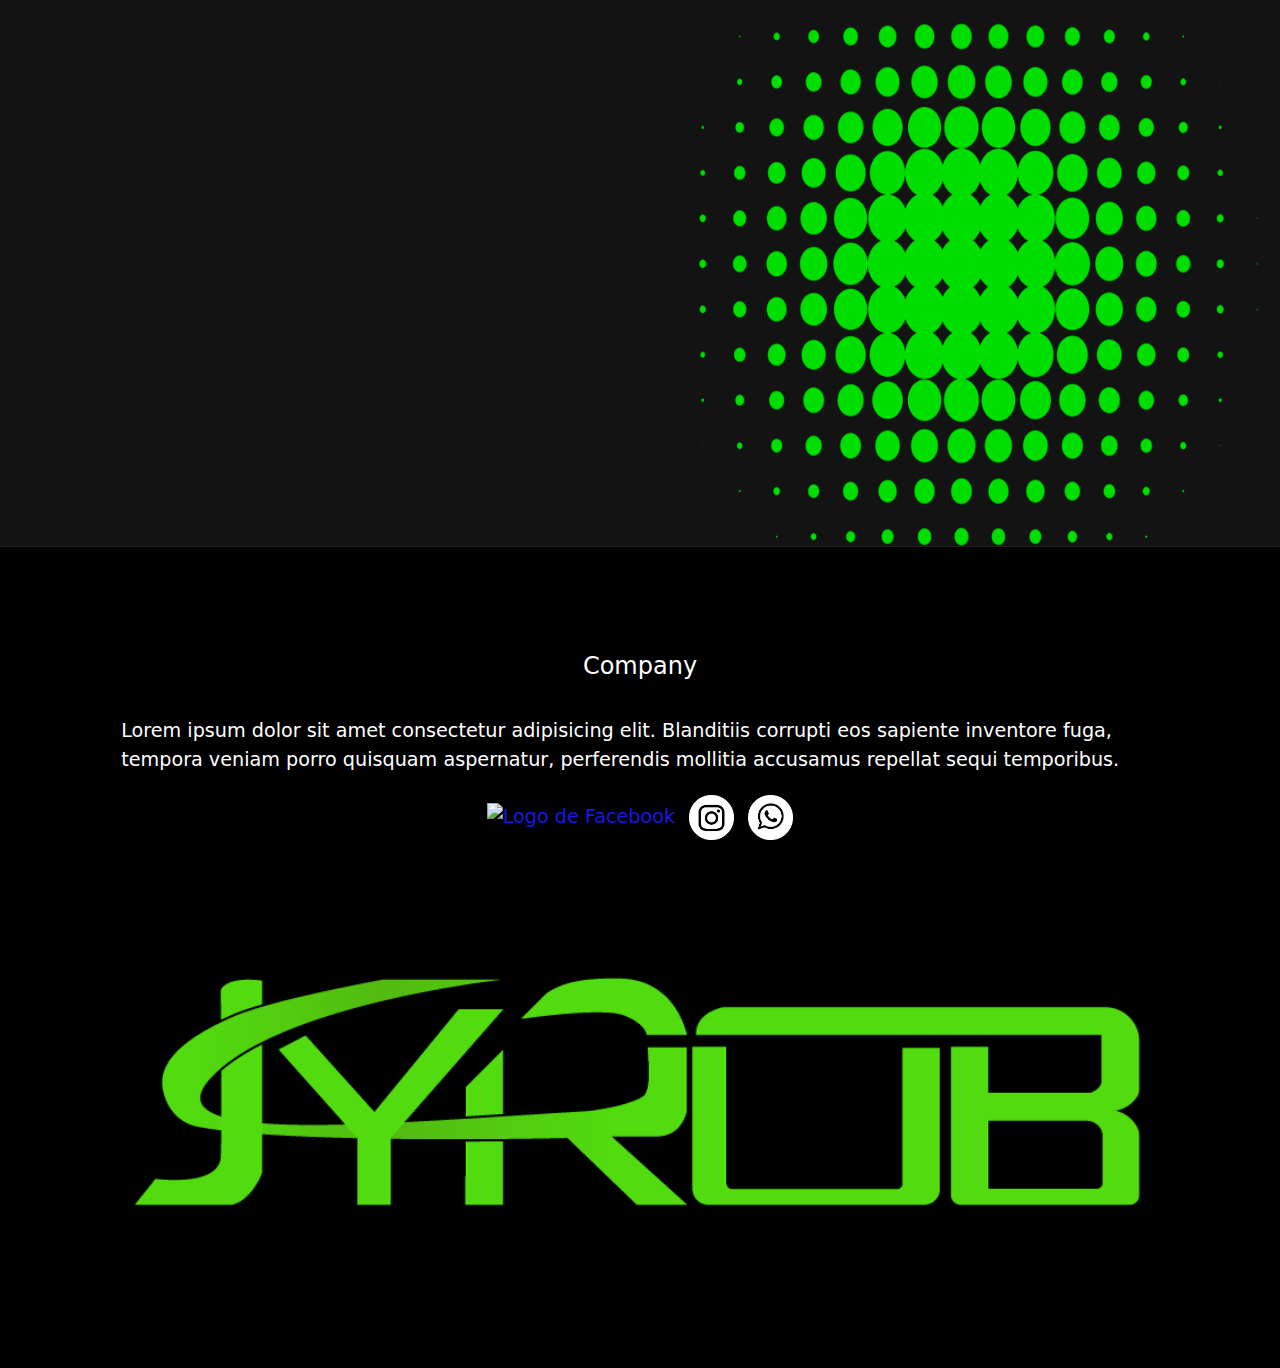
==== commit 670a4f99: "Commit de Jyrob" ====
--- a/index.html
+++ b/index.html
@@ -3,203 +3,495 @@
 <html lang="es">
 
 <head>
-  <meta http-equiv="Content-Type" content="text/html; charset=UTF-8">
-  <meta name="description" content="Página oficial del Instituto Autónomo del Deporte del Estado Yaracuy (FUNDEY)">
-  <meta name="language" content="spanish">
-  <meta name="copyright" content="FUNDEY">
-  <meta name="designer" content="Rayve Zerpa-2021">
-  <meta name="audience" content="all">
-  <meta name="keywords" content="fundey,Deporte,yaracuy">
-  <meta name="robots" content="idex, all, follow">
-  <meta http-equiv="X-UA-Compatible" content="IE=edge">
-  <meta name="viewport" content="width=device-width, user-scalable=no,
+    <meta http-equiv="Content-Type" content="text/html; charset=UTF-8">
+    <meta name="description" content="Página oficial de Jyrob">
+    <meta name="language" content="spanish">
+    <meta name="copyright" content="Jyrob">
+    <meta name="designer" content="Rayve Zerpa-2023">
+    <meta name="audience" content="all">
+    <meta name="keywords" content="Jyrob,Productos,Negocio,Importadores">
+    <meta name="robots" content="idex, all, follow">
+    <meta http-equiv="X-UA-Compatible" content="IE=edge">
+    <meta name="viewport" content="width=device-width, user-scalable=no,
       initial-scale=1.0, maximum-scale=1.0, minimum-scale=1.0">
-  <meta name="og:street-address" content="Av. Alberto Ravell junto al Estadio Florentino Oropeza">
-  <title>FUNDEY</title>
-  <!-- CSS Fontawesome -->
-  <link rel="stylesheet" href="https://cdnjs.cloudflare.com/ajax/libs/font-awesome/5.15.2/css/all.min.css"
-    integrity="sha512-HK5fgLBL+xu6dm/Ii3z4xhlSUyZgTT9tuc/hSrtw6uzJOvgRr2a9jyxxT1ely+B+xFAmJKVSTbpM/CuL7qxO8w=="
-    crossorigin="anonymous">
-  <link href="https://fonts.googleapis.com/css?family=Patua+One:regular" rel="stylesheet" />
-  <link
-    href="https://fonts.googleapis.com/css?family=Roboto:100,100italic,300,300italic,regular,italic,500,500italic,700,700italic,900,900italic"
-    rel="stylesheet" />
-  <link rel="stylesheet" href="css/styles.css">
-  <link rel="icon" type="image-x-icon" href="img/FUNDEY.png">
+    <meta name="og:street-address" content="Av. ">
+    <!-- CSS Fontawesome -->
+    <link rel="stylesheet" href="https://cdnjs.cloudflare.com/ajax/libs/font-awesome/5.15.2/css/all.min.css"
+        integrity="sha512-HK5fgLBL+xu6dm/Ii3z4xhlSUyZgTT9tuc/hSrtw6uzJOvgRr2a9jyxxT1ely+B+xFAmJKVSTbpM/CuL7qxO8w=="
+        crossorigin="anonymous">
+    <!-- CSS only -->
+    <link href="https://cdn.jsdelivr.net/npm/bootstrap@5.2.0/dist/css/bootstrap.min.css" rel="stylesheet"
+        integrity="sha384-gH2yIJqKdNHPEq0n4Mqa/HGKIhSkIHeL5AyhkYV8i59U5AR6csBvApHHNl/vI1Bx" crossorigin="anonymous">
+    <link href="https://fonts.googleapis.com/css?family=Patua+One:regular" rel="stylesheet" />
+    <link
+        href="https://fonts.googleapis.com/css?family=Roboto:100,100italic,300,300italic,regular,italic,500,500italic,700,700italic,900,900italic"
+        rel="stylesheet" />
+    <link rel="stylesheet" href="css/theme.css">
+    <link rel="icon" type="image-x-icon" href="img/minilogo.png">
+    <title>Jyrob</title>
+    <link rel="stylesheet" href="css/theme.min.css">
+
 </head>
 
-<body>
-  <div class="contenedor">
-    <div class="main">
-      <nav class="nav-main">
-        <!-- BTN -->
-        <input type="checkbox" class="nav-main__btn-collapse" id="nav-main__checkbox">
-        <label for="nav-main__checkbox" class="nav-main__btn-collapse-icon">
-          <span class="icon-nav"></span>
-          <span class="icon-nav"></span>
-          <span class="icon-nav"></span>
-        </label>
-        <!-- Box red -->
-        <div class="nav-main__btn-collapse-bg"></div>
-        <!-- Social Networks -->
-        <div class="Social-networks">
-          <!-- FB -->
-          <a href="https://www.facebook.com/fundey.yaracuy" target="_blank" class="social-networks__link-item">
-            <i class="fab fa-facebook-f"></i>
-          </a>
-          <!-- Tw -->
-          <a href="https://twitter.com/FUNDEYARACUY" target="_blank" class="social-networks__link-item">
-            <i class="fab fa-twitter"></i>
-          </a>
-          <!-- Ig -->
-          <a href="https://www.instagram.com/fundeyoficial/?hl=es-la" target="_blank"
-            class="social-networks__link-item">
-            <i class="fab fa-instagram"></i>
-          </a>
-        </div>
-        <!-- Menu -->
-        <div class="nav-main__menu"><a href="https://www.instagram.com/fundeyoficial/?hl=es-la" target="_blank"
-            class="social-networks__link-item">
-          </a><a href="index.html" class="nav-main__link-item">
-            <div class="uno">
-              <i class="far fa-newspaper"></i>
-              Noticias de FUNDEY
-            </div>
-          </a>
-          <a href="datos personales.html" class="nav-main__link-item">
-            <i class="fas fa-user-circle"></i>
-            Registro de Atletas
-          </a>
-          <a href="direcciones.html" class="nav-main__link-item">
-            <i class="far fa-flag"></i>
-            Direcciones
-          </a>
-          <a href="contactos.html" class="nav-main__link-item">
-            <i class="fas fa-address-book"></i>
-            Atletas Olímpicos
-          </a>
-          <a href="index.html" class="nav-main__link-item">
-            <i class="fas fa-door-open"></i>
-            Glorias Deportivas
-          </a>
-          <a href="index.html" class="nav-main__link-item">
-            <i class="fas fa-door-open"></i>
-            Acerca de Nosotros
-          </a>
-        </div>
-        <h1 class="h1">FUNDEY</h1>
-      </nav>
-    </div>
-  </div>
-  <div class="main-free">
-    <nav class="main-free__nav">
-      <h1>FUNDEY</h1>
-      <!-- Menu -->
-      <a href="index.html" class="main-free__nav-link-item-uno-active">
-        <i class="far fa-newspaper"></i>
-        Noticias de FUNDEY
-      </a>
-      <a href="datos personales.html" class="main-free__nav-link-item-uno">
-        <i class="fas fa-user-circle"></i>
-        Registro de Atletas
-      </a>
-      <a href="direcciones.html" class="main-free__nav-link-item-uno">
-        <i class="far fa-flag"></i>
-        Direcciones
-      </a>
-      <a href="contactos.html" class="main-free__nav-link-item-uno">
-        <i class="fas fa-trophy"></i>
-        Atletas Olímpicos
-      </a>
-      <a href="index.html" class="main-free__nav-link-item-uno">
-        <i class="fas fa-medal"></i>
-        Glorias Deportivas
-      </a>
-      <a href="index.html" class="main-free__nav-link-item-uno">
-        <i class="fas fa-university"></i>
-        Acerca de Nosotros
-      </a>
-      <img class="logo" src="img/FUNDEY.png">
+<body class="bg-n text-white mt-0" data-bs-spy="scroll" data-bs-target="#navScroll">
+    <!-- menu -->
+    <nav class="navbar bg-n navbar-expand-lg h-5">
+        <div class="container-fluid bg-n">
+            <a class="navbar-brand pe-md-4 fs-4 col-12 col-md-auto text-center" href="index.html">
+            </a>
+            <img src="./img/logo.png" alt="Logo de Jyrob" class="anch justify-content-center">
+            <button class="navbar-toggler bg-b" type="button" data-bs-toggle="collapse"
+                data-bs-target="#navbarTogglerDemo02" aria-controls="navbarTogglerDemo02" aria-expanded="false"
+                aria-label="Toggle navigation">
+                <span class="navbar-toggler-icon text-white"></span>
+                <br>
+            </button>
+            <div class="collapse navbar-collapse bg-n text-center" id="navbarTogglerDemo02">
+                <ul class="navbar-nav mx-auto bg-n mb-2 mb-lg-0 list-group list-group-vertical">
+                    <li class="nav-item">
+                        <a class="nav-link mx-2 fs-5 text-white mt-0 link-fancy link-fancy-light" href="index.html"
+                            aria-label="Homepage">
+                            Inicio
+                        </a>
+                    </li>
+                    <li class="nav-item">
+                        <a class="nav-link mx-2 fs-5 text-white mt-0 link" href="#" aria-label="A system message page">
+                            Promociones
+                        </a>
+                    </li>
+                    <li class="nav-item">
+                        <a class="nav-link mx-2 fs-5 text-white mt-0 link" href="#" aria-label="A system message page">
+                            Sorteos
+                        </a>
+                    </li>
+                    <li class="nav-item">
+                        <a class="nav-link mx-2 fs-5 text-white mt-0 link" href="#" aria-label="A system message page">
+                            Sexshop
+                        </a>
+                    </li>
+                </ul>
+            </div>
+        </div>
     </nav>
-  </div>
-  <section class="post-list">
-    <div class="content">
-      <article class="post">
-        <div class="post-header">
-          <img class="post-img-1" src="img/Invictos.jpg" alt="Imagen de la Visita a Nirgua">
-        </div>
-        <div class="post-body">
-          <span>Agosto, 2021 | Revista Invictos</span>
-          <h2>#FUNDEY; YARACUYANOS de Talla Internacional</h2><br>
-          <p class="descripcion">Cuatro yaracuyanos estarán participando
-            en los próximos juegos Panamericanos 2021 a
-            realizarse...</p>
-          <a href="invictos.html" target="_blank" class="post-link">Leer
-            Más...</a>
-        </div>
-      </article>
-      <article class="post">
-        <div class="post-header">
-          <img class="post-img-2" src="img/visita.jpg" alt="Imagen de la Visita a Nirgua">
-        </div>
-        <div class="post-body">
-          <span>30 de julio, 2021 | Visita a Nirgua</span>
-          <h2>En #FUNDEY; Impulsamos la Generación de Oro del Estado
-            Yaracuy!!!</h2>
-          <p class="descripcion">Lorenz Duran:Hoy hemos visitado a
-            nuestros atletas del municipio Nirgua y...</p>
-          <a href="https://www.facebook.com/fundey.yaracuy/posts/2921214738137522?__cft__[0]=AZXMhG8jjVGHwhRX1vwPn7FW-MMhsJ37k0lGNnwBDy6NblDKTuO_qsgXxkqJTqIxY2VJIzAE320R9r_gaXA3pOkBSysNZcCXfr0nYR2k7NFZZsm3P5j7nrLzKc7S3X9ITIvhUC3WndHsglSlMdzwYsxd&amp;__tn__=%2CO%2CP-R"
-            target="_blank" class="post-link">Leer Más...</a>
-        </div>
-      </article>
-      <article class="post">
-        <div class="post-header">
-          <img class="post-img-3" src="img/beneficio.jpg" alt="Imagen de la Visita a Nirgua">
-        </div>
-        <div class="post-body">
-          <span>1 de agosto, 2021 | Entrega del Clap de Campeones</span>
-          <h2>En #FUNDEY; Impulsamos la Generación de Oro del Estado
-            Yaracuy!!!</h2>
-          <p class="descripcion">En a sede de FUNDEY se hace entrega del
-            Clap de Campeones..</p>
-          <a href="https://twitter.com/FUNDEYARACUY/status/1289336650439385088" target="_blank" class="post-link">Leer
-            Más...</a>
-        </div>
-      </article>
-      <article class="post">
-        <div class="post-header">
-          <img class="post-img-4" src="img/naryury.jpg" alt="Imagen de la Visita a Nirgua">
-        </div>
-        <div class="post-body">
-          <span>03 de agosto, 2021 | Juegos Olímpicos</span>
-          <h2>En #FUNDEY; Impulsamos la Generación de Oro del Estado
-            Yaracuy!!!</h2>
-          <p class="descripcion">Naryuri Perez: Momentos indescriptibles
-            lleno de muchas sensaciones...</p>
-          <a href="https://www.facebook.com/fundey.yaracuy/posts/2923576051234724" target="_blank"
-            class="post-link">Leer Más...</a>
-        </div>
-      </article>
-    </div>
-  </section>
-  <footer class="main-free__nav-Social-networks">
-    <!-- Social Networks -->
-    <!-- FB -->
-    <a href="https://www.facebook.com/fundey.yaracuy" target="_blank" class="main-free__nav-social-networks-link-item">
-      <i class="fab fa-facebook-f"></i>
-    </a>
-    <!-- Tw -->
-    <a href="https://twitter.com/FUNDEYARACUY" target="_blank" class="main-free__nav-social-networks-link-item">
-      <i class="fab fa-twitter"></i>
-    </a>
-    <!-- Ig -->
-    <a href="https://www.instagram.com/fundeyoficial/?hl=es-la" target="_blank"
-      class="main-free__nav-social-networks-link-item">
-      <i class="fab fa-instagram"></i>
-    </a>
-  </footer>
-  <script src="js/main-2.js"></script>
-  </div>
+    <div class="bg-n">
+        <div class="w-100 overflow-hidden position-relative text-white bg-i" data-aos="fade">
+            <div class="position-absolute w-100 h-100 top-0 start-0"></div>
+            <div class="container py-vh-4 position-relative mt-5 px-vw-5 text-center">
+                <div class="row d-flex align-items-center justify-content-center py-vh-5">
+                    <div class="col-12 col-xl-10">
+                        <h1 class="display-huge mt-3 mb-3 lh-1 title">Productos Importados desde E.E.U.U</h1>
+                    </div>
+                </div>
+            </div>
+        </div>
+        <div class="caja1">
+            <br>
+            <br>
+            <br>
+            <br>
+            <br>
+            <div class="w-100 position-relative text-white d-flex align-items-center">
+                <div class="container-fluid px-vw-5">
+                    <div class="row d-flex align-items-center position-relative justify-content-center px-0 g-5">
+                        <p class="display-huge mt-3 mb-3 lh-1 title text-center green">Productos Destacados</p>
+                        <div class="col-12 col-md-6 col-lg-3">
+                            <br>
+                            <br>
+                            <br>
+                            <img src="img/ca1.jpg" alt="abstract image"
+                                class="img-fluid position-relative rounded-circle shadow" data-aos="fade-up"
+                                data-aos-duration="1500">
+                            <div
+                                class="row d-flex align-items-center position-relative justify-content-center px-0 g-5">
+                                <div class="col-12 bg-blk"  data-aos="fade-up"
+                                data-aos-duration="2000">
+                                    <br>
+                                    <h5 class="position-relative text-center" data-aos="fade-up"
+                                        data-aos-duration="1500">title</h5>
+                                    <p class="position-relative text-center" data-aos="fade-up"
+                                        data-aos-duration="1500">Lorem ipsum dolor sit amet, consectetur adipisicing
+                                        elit. Dolores suscipit corporis quidem, rerum ratione aliquam?</p>
+                                </div>
+                            </div>
+                        </div>
+                        <div class="col-12 col-md-6 col-lg-3">
+                            <br>
+                            <br>
+                            <br>
+                            <img src="img/ca2.jpg" alt="abstract image"
+                                class="img-fluid position-relative rounded-circle shadow" data-aos="fade-up"
+                                data-aos-duration="1500">
+                            <div
+                                class="row d-flex align-items-center position-relative justify-content-center px-0 g-5 ">
+                                <div class="col-12 bg-blk"  data-aos="fade-up"
+                                data-aos-duration="2000">
+                                    <br>
+                                    <h5 class="position-relative text-center" data-aos="fade-up"
+                                        data-aos-duration="1500">title</h5>
+                                    <p class="position-relative text-center" data-aos="fade-up"
+                                        data-aos-duration="1500">Lorem ipsum dolor sit amet, consectetur adipisicing
+                                        elit. Dolores suscipit corporis quidem, rerum ratione aliquam?</p>
+                                </div>
+                            </div>
+                        </div>
+                        <div class="col-12 col-md-6 col-lg-3">
+                            <br>
+                            <br>
+                            <br>
+                            <img src="img/ca3.jpg" alt="abstract image"
+                                class="img-fluid position-relative rounded-circle shadow" data-aos="fade-up"
+                                data-aos-duration="1500">
+                            <div
+                                class="row d-flex align-items-center position-relative justify-content-center px-0 g-5 ">
+                                <div class="col-12 bg-blk"  data-aos="fade-up"
+                                data-aos-duration="2000">
+                                    <br>
+                                    <h5 class="position-relative text-center" data-aos="fade-up"
+                                        data-aos-duration="1500">title</h5>
+                                    <p class="position-relative text-center" data-aos="fade-up"
+                                        data-aos-duration="1500">Lorem ipsum dolor sit amet, consectetur adipisicing
+                                        elit. Dolores suscipit corporis quidem, rerum ratione aliquam?</p>
+                                </div>
+                            </div>
+                        </div>
+                    </div>
+                </div>
+            </div>
+            <div>
+                <div class="container px-vw-5 py-vh-5">
+                    <div class="row d-flex align-items-center">
+
+                    </div>
+                </div>
+            </div>
+        </div>
+        <div class="caja2">
+            <br>
+            <br>
+            <br>
+            <br>
+            <br>
+            <div class="w-100 position-relative text-white d-flex align-items-center">
+                <div class="container-fluid px-vw-5">
+                    <div class="row d-flex align-items-center position-relative justify-content-center px-0 g-5">
+                        <div class="col-12 col-md-6 col-lg-5">
+                            <br>
+                            <br>
+                            <br>
+                            <img src="img/ca4.jpg" alt="Imagen Fitness"
+                                class="img-fluid position-relative rounded-circle" data-aos="fade-right"
+                                data-aos-duration="1500">
+                        </div>
+                        <div class="col-12 col-md-6 col-lg-7">
+                            <br>
+                            <br>
+                            <br>
+                            <div
+                                class="row d-flex align-items-center position-relative justify-content-center px-0 g-5 ">
+                                <div class="col-12 text-center">
+                                    <br>
+                                    <p class="display-huge mt-3 mb-3 lh-1 title text-center title green"
+                                        data-aos="fade-left" data-aos-duration="1500">Productos Fitness</p>
+                                    <p class="position-relative text-center" data-aos="fade-left"
+                                        data-aos-duration="1500">Lorem ipsum dolor sit, amet consectetur adipisicing
+                                        elit. Veniam officia assumenda laboriosam magni nulla, numquam eos dolorum
+                                        voluptatum beatae atque, dolorem pariatur dicta accusantium sequi?</p>
+                                    <a href="#" class="position-relative btn text-center" role="button"
+                                        data-bs-toggle="button" data-aos="fade-left" data-aos-duration="1500">Ver
+                                        Catálogo</a>
+                                </div>
+                            </div>
+                        </div>
+                    </div>
+                </div>
+            </div>
+            <div>
+                <div class="container px-vw-5 py-vh-5">
+                    <div class="row d-flex align-items-center">
+                    </div>
+                </div>
+            </div>
+        </div>
+        <div class="caja3">
+            <br>
+            <br>
+            <br>
+            <br>
+            <div class="w-100 position-relative text-white d-flex align-items-center">
+                <div class="container-fluid px-vw-5">
+                    <div class="row d-flex align-items-center position-relative justify-content-center px-0 g-5">
+                        <div class="col-12 col-md-6 col-lg-7">
+                            <br>
+                            <br>
+                            <br>
+                            <div
+                                class="row d-flex align-items-center position-relative justify-content-center px-0 g-5 ">
+                                <div class="col-12 text-center">
+                                    <br>
+                                    <p class="display-huge mt-3 mb-3 lh-1 title text-center title green"
+                                        data-aos="fade-left" data-aos-duration="1500">Productos Farmacéuticos</p>
+                                    <p class="position-relative text-center" data-aos="fade-left"
+                                        data-aos-duration="1500">Lorem ipsum dolor sit, amet consectetur adipisicing
+                                        elit. Veniam officia assumenda laboriosam magni nulla, numquam eos dolorum
+                                        voluptatum beatae atque, dolorem pariatur dicta accusantium sequi?</p>
+                                    <a href="#" class="position-relative btn text-center" role="button"
+                                        data-bs-toggle="button" data-aos="fade-left" data-aos-duration="1500">Ver
+                                        Catálogo</a>
+                                </div>
+                            </div>
+                        </div>
+                        <div class="col-12 col-md-6 col-lg-5">
+                            <br>
+                            <br>
+                            <br>
+                            <img src="img/ca5.png" alt="Imagen de Productos Farmacéuticos"
+                                class="img-fluid position-relative rounded-circle" data-aos="fade-right"
+                                data-aos-duration="1500">
+                        </div>
+                    </div>
+                </div>
+            </div>
+            <div>
+                <div class="container px-vw-5 py-vh-5">
+                    <div class="row d-flex align-items-center">
+                    </div>
+                </div>
+            </div>
+        </div>
+        <div class="caja4">
+            <br>
+            <br>
+            <br>
+            <br>
+            <div class="w-100 position-relative text-white d-flex align-items-center">
+                <div class="container-fluid px-vw-5">
+                    <div class="row d-flex align-items-center position-relative justify-content-center px-0 g-5">
+                        <div class="col-12 col-md-6 col-lg-5">
+                            <br>
+                            <br>
+                            <br>
+                            <img src="img/ca2.jpg" alt="Imagen de Electrónicos"
+                                class="img-fluid position-relative rounded-circle" data-aos="fade-right"
+                                data-aos-duration="1500">
+                        </div>
+                        <div class="col-12 col-md-6 col-lg-7">
+                            <br>
+                            <br>
+                            <br>
+                            <div
+                                class="row d-flex align-items-center position-relative justify-content-center px-0 g-5 ">
+                                <div class="col-12 text-center">
+                                    <br>
+                                    <p class="display-huge mt-3 mb-3 lh-1 title text-center title green"
+                                        data-aos="fade-left" data-aos-duration="1500">Artículos Electrónicos</p>
+                                    <p class="position-relative text-center" data-aos="fade-left"
+                                        data-aos-duration="1500">Lorem ipsum dolor sit, amet consectetur adipisicing
+                                        elit. Veniam officia assumenda laboriosam magni nulla, numquam eos dolorum
+                                        voluptatum beatae atque, dolorem pariatur dicta accusantium sequi?</p>
+                                    <a href="#" class="position-relative btn text-center" role="button"
+                                        data-bs-toggle="button" data-aos="fade-left" data-aos-duration="1500">Ver
+                                        Catálogo</a>
+                                </div>
+                            </div>
+                        </div>
+                    </div>
+                </div>
+            </div>
+            <div>
+                <div class="container px-vw-5 py-vh-5">
+                    <div class="row d-flex align-items-center">
+                    </div>
+                </div>
+            </div>
+        </div>
+        <div class="caja5">
+            <br>
+            <br>
+            <br>
+            <div class="w-100 position-relative text-white d-flex align-items-center">
+                <div class="container-fluid px-vw-5">
+                    <div class="row d-flex align-items-center position-relative justify-content-center px-0 g-5">
+                        <div class="col-12 col-md-6 col-lg-7">
+                            <br>
+                            <br>
+                            <br>
+                            <div
+                                class="row d-flex align-items-center position-relative justify-content-center px-0 g-5 ">
+                                <div class="col-12 text-center">
+                                    <br>
+                                    <p class="display-huge mt-3 mb-3 lh-1 title text-center title green"
+                                        data-aos="fade-left" data-aos-duration="1500">Dulces y Snacks</p>
+                                    <p class="position-relative text-center" data-aos="fade-left"
+                                        data-aos-duration="1500">Lorem ipsum dolor sit, amet consectetur adipisicing
+                                        elit. Veniam officia assumenda laboriosam magni nulla, numquam eos dolorum
+                                        voluptatum beatae atque, dolorem pariatur dicta accusantium sequi?</p>
+                                    <a href="#" class="position-relative btn text-center" role="button"
+                                        data-bs-toggle="button" data-aos="fade-left" data-aos-duration="1500">Ver
+                                        Catálogo</a>
+                                </div>
+                            </div>
+                        </div>
+                        <div class="col-12 col-md-6 col-lg-5">
+                            <br>
+                            <br>
+                            <img src="img/ca6.png" alt="Imagen de Dulces y Snacks"
+                                class="img-fluid position-relative rounded-circle" data-aos="fade-right"
+                                data-aos-duration="1500">
+                        </div>
+                    </div>
+                </div>
+            </div>
+            <div>
+                <div class="container px-vw-5 py-vh-5">
+                    <div class="row d-flex align-items-center">
+                    </div>
+                </div>
+            </div>
+        </div>
+        <div class="caja6">
+            <br>
+            <br>
+            <br>
+            <br>
+            <br>
+            <div class="w-100 position-relative text-white d-flex align-items-center">
+                <div class="container-fluid px-vw-5">
+                    <div class="row d-flex align-items-center position-relative justify-content-center px-0 g-5">
+                        <div class="col-12 col-md-6 col-lg-5">
+                            <br>
+                            <br>
+                            <br>
+                            <img src="img/ca7.jpg" alt="Imagen de Juguetería"
+                                class="img-fluid position-relative rounded-circle" data-aos="fade-right"
+                                data-aos-duration="1500">
+                        </div>
+                        <div class="col-12 col-md-6 col-lg-7">
+                            <br>
+                            <br>
+                            <br>
+                            <div
+                                class="row d-flex align-items-center position-relative justify-content-center px-0 g-5 ">
+                                <div class="col-12 text-center">
+                                    <br>
+                                    <p class="display-huge mt-3 mb-3 lh-1 title text-center title green"
+                                        data-aos="fade-left" data-aos-duration="1500">Juguetería</p>
+                                    <p class="position-relative text-center" data-aos="fade-left"
+                                        data-aos-duration="1500">Lorem ipsum dolor sit, amet consectetur adipisicing
+                                        elit. Veniam officia assumenda laboriosam magni nulla, numquam eos dolorum
+                                        voluptatum beatae atque, dolorem pariatur dicta accusantium sequi?</p>
+                                    <a href="#" class="position-relative btn text-center" role="button"
+                                        data-bs-toggle="button" data-aos="fade-left" data-aos-duration="1500">Ver
+                                        Catálogo</a>
+                                </div>
+                            </div>
+                        </div>
+                    </div>
+                </div>
+            </div>
+            <div>
+                <div class="container px-vw-5 py-vh-5">
+                    <div class="row d-flex align-items-center">
+                    </div>
+                </div>
+            </div>
+        </div>
+        <div class="caja7">
+            <br>
+            <br>
+            <br>
+            <br>
+            <div class="w-100 position-relative text-white d-flex align-items-center">
+                <div class="container-fluid px-vw-5">
+                    <div class="row d-flex align-items-center position-relative justify-content-center px-0 g-5">
+                        <div class="col-12 col-md-6 col-lg-7">
+                            <br>
+                            <br>
+                            <br>
+                            <div
+                                class="row d-flex align-items-center position-relative justify-content-center px-0 g-5 ">
+                                <div class="col-12 text-center">
+                                    <br>
+                                    <p class="display-huge mt-3 mb-3 lh-1 title text-center title green"
+                                        data-aos="fade-left" data-aos-duration="1500">Artículos para el Hogar</p>
+                                    <p class="position-relative text-center" data-aos="fade-left"
+                                        data-aos-duration="1500">Lorem ipsum dolor sit, amet consectetur adipisicing
+                                        elit. Veniam officia assumenda laboriosam magni nulla, numquam eos dolorum
+                                        voluptatum beatae atque, dolorem pariatur dicta accusantium sequi?</p>
+                                    <a href="#" class="position-relative btn text-center" role="button"
+                                        data-bs-toggle="button" data-aos="fade-left" data-aos-duration="1500">Ver
+                                        Catálogo</a>
+                                </div>
+                            </div>
+                        </div>
+                        <div class="col-12 col-md-6 col-lg-5">
+                            <br>
+                            <br>
+                            <br>
+                            <img src="img/ca8.png" alt="Imagen de Artículos para el Hogar"
+                                class="img-fluid position-relative rounded-circle" data-aos="fade-right"
+                                data-aos-duration="1500">
+                        </div>
+                    </div>
+                </div>
+            </div>
+            <div>
+                <div class="container px-vw-5 py-vh-5">
+                    <div class="row d-flex align-items-center">
+                    </div>
+                </div>
+            </div>
+        </div>
+        <footer class="bg-n border-top border-dark">
+            <div class="container py-vh-4 text-secondary fw-lighter">
+                <div class="row">
+                    <div class="col-12 col-lg-12 py-4 text-center text-lg-center">
+                        <h3 class="h5 text-white text-center">Company</h3>
+                        <br>
+                        <div class="container-fluid">
+                            <p class="text-white text-start">Lorem ipsum dolor sit amet consectetur
+                                adipisicing elit. Blanditiis corrupti eos sapiente inventore fuga, tempora veniam porro
+                                quisquam aspernatur, perferendis mollitia accusamus repellat sequi temporibus.</p>
+                            <!-- Social Networks -->
+                            <!-- FB -->
+                            <a href="https://www.facebook.com/profile.php?id=100077596755292" target="_blank"
+                                class="main-free__nav-social-networks-link-item decor">
+                                <img alt="Logo de Facebook" src="./img/facebook.png" class="social">
+                            </a>
+                            <!-- Ig -->
+                            <a href="https://www.instagram.com/jyrob_yt/" target="_blank"
+                                class="main-free__nav-social-networks-link-item decor">
+                                <img alt="Logo de Instagram" src="./img/Instagram.png" class="social">
+                            </a>
+                            <!-- Wh -->
+                            <a href="https://l.instagram.com/?u=https%3A%2F%2Fwa.me%2F584121562192&e=AT0VDTzJy4_CcQhHX-2_TnjC60EslrnwEH7L_grMUYiUUCqZgapIARtyu-pVs6vvfQcUiAK0TeVc4f4cv15Ex_jOz5Ky0WPtnbKhaA"
+                                target="_blank" class="main-free__nav-social-networks-link-item decor">
+                                <img alt="Logo de WhatsApp" src="./img/WhatsApp.png" class="social">
+                            </a>
+                        </div>
+                    </div>
+                    <div class="container d-flex justify-content-center">
+                        <img src="./img/logo.png" alt="Logo de Jyrob"
+                            class="w align-items-center justify-items-center container-fluid">
+                    </div>
+                </div>
+            </div>
+        </footer>
+
+
+
+
+
+
+
+
+        <script src="js/bootstrap.bundle.min.js"></script>
+        <script src="js/aos.js"></script>
+        <script src="js/main.js"></script>
+        <script>
+            AOS.init({
+                duration: 800, // values from 0 to 3000, with step 50ms
+            });
+        </script>
 </body>
 
-</html>+</html>
